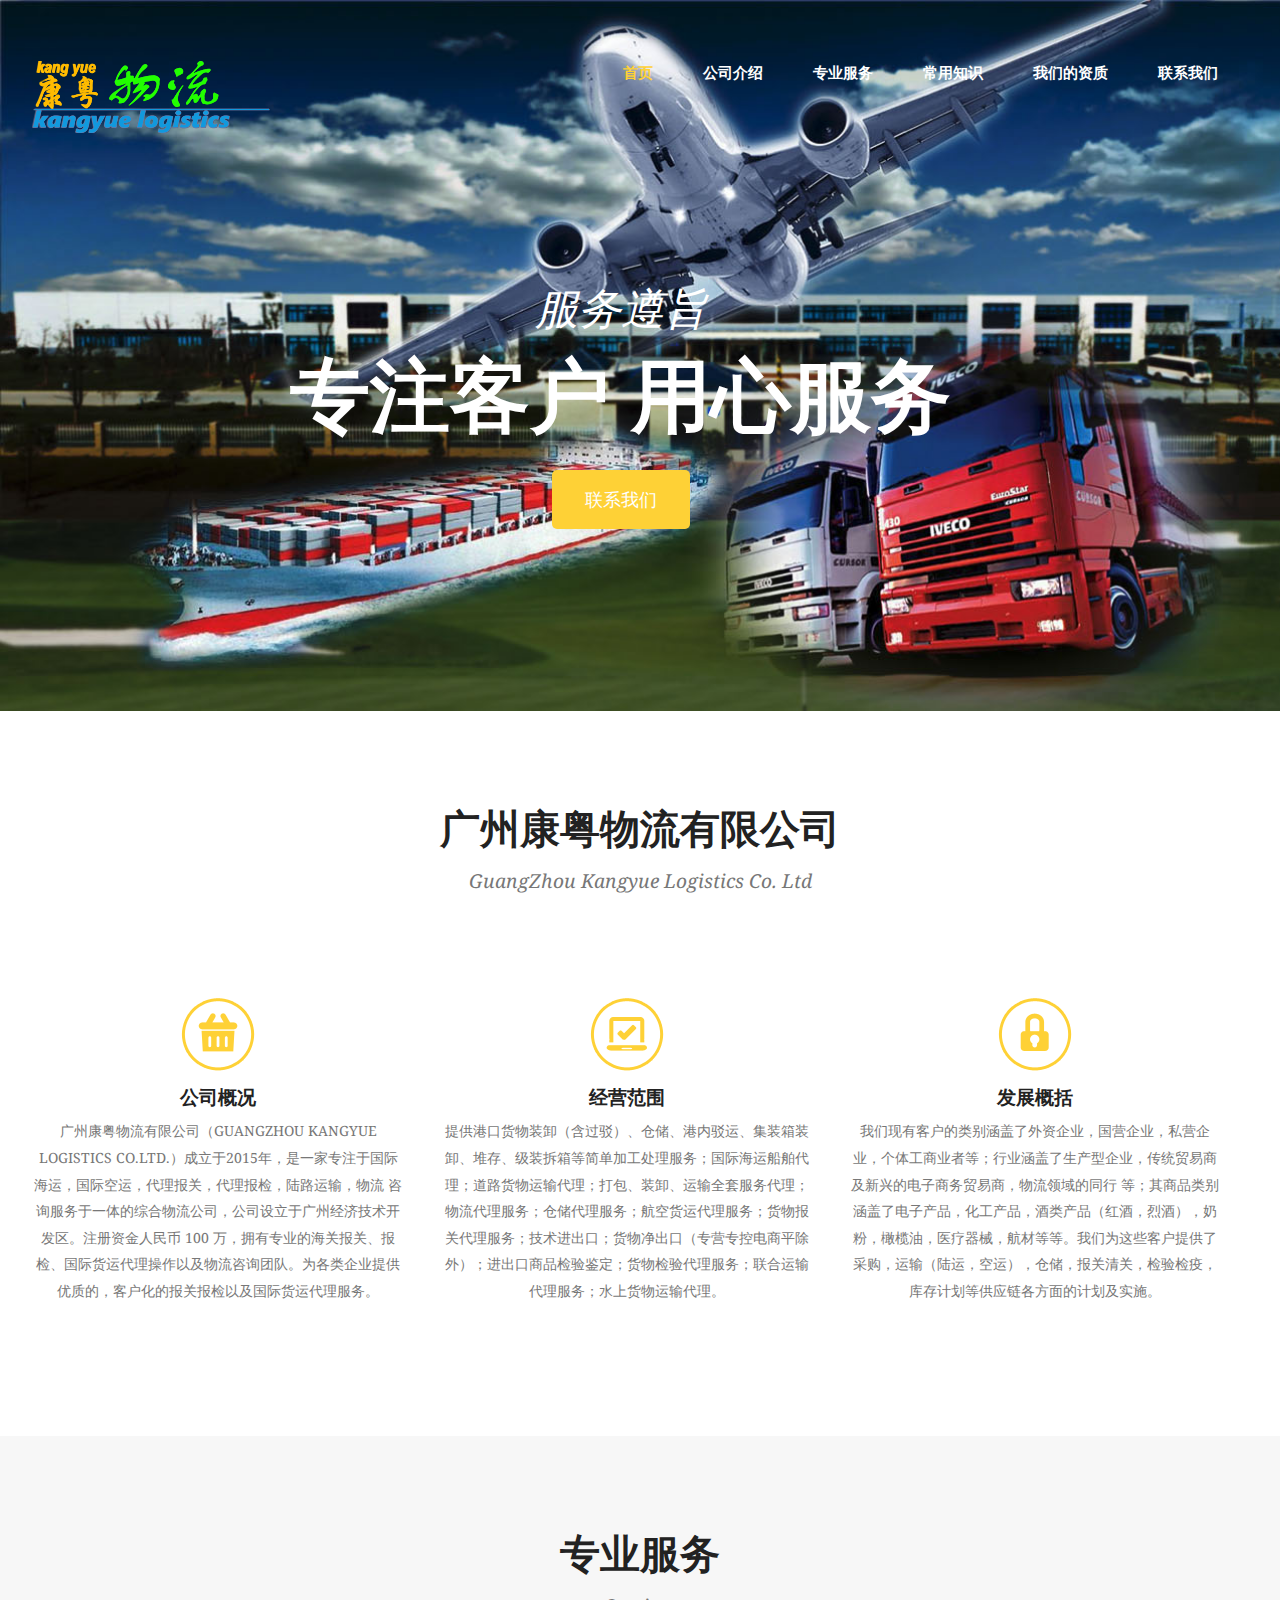
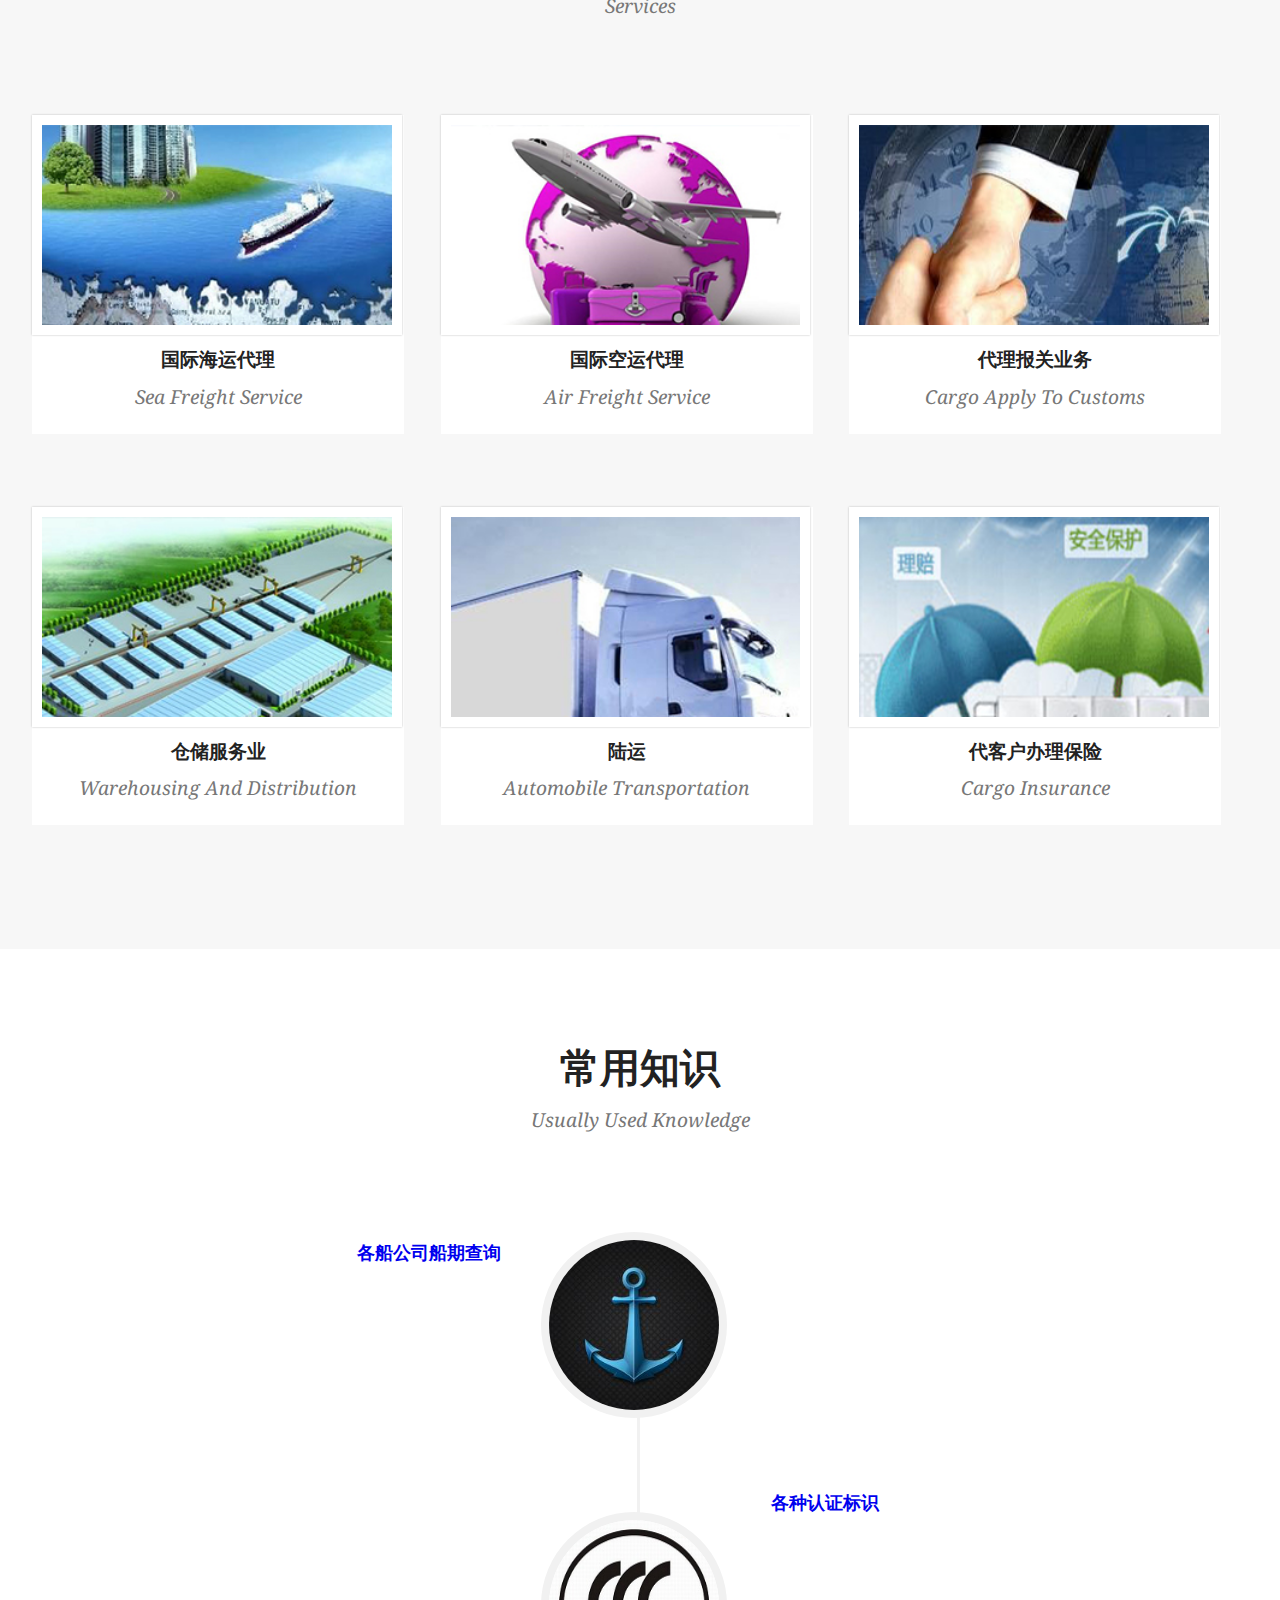
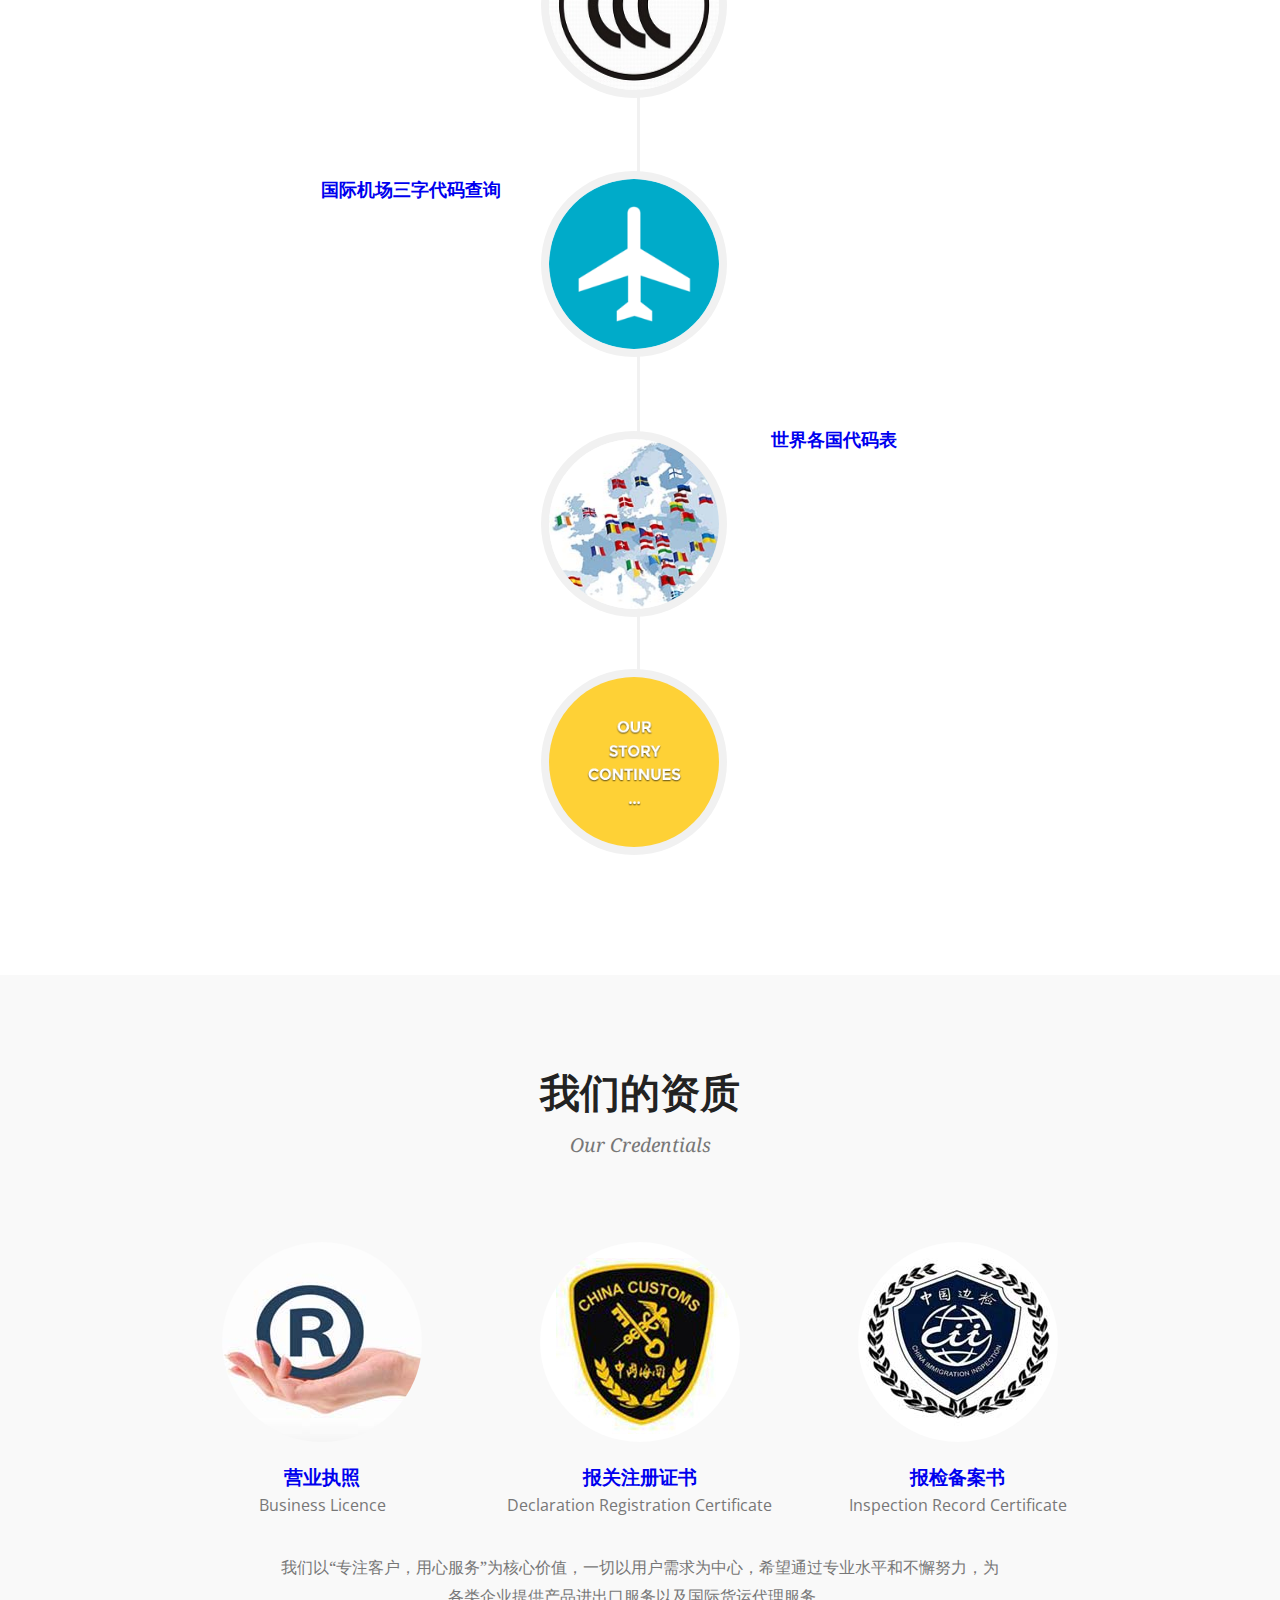
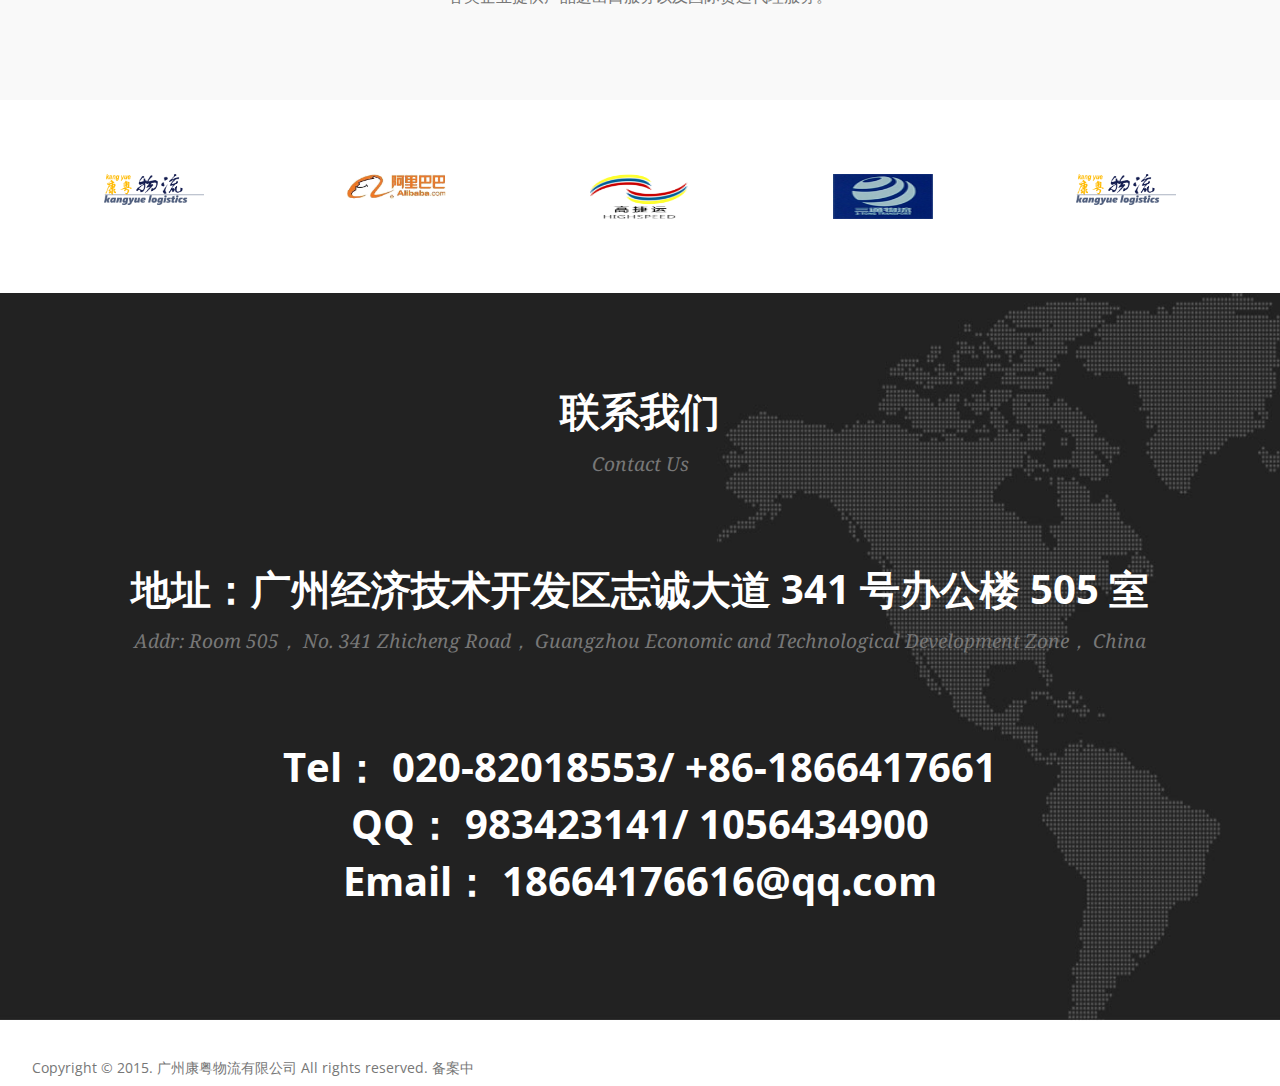
==== index.html @ 6e941e7e "init" ====
<!DOCTYPE HTML>
<html>
<head>
<meta http-equiv="Content-Type" content="text/html; charset=utf-8" />
<meta name="viewport" content="width=device-width, initial-scale=1, maximum-scale=1">
<title>首页-广州康粤物流有限公司</title>
<link href="css/style.css" rel="stylesheet" type="text/css" media="all" />
<link href='http://fonts.googleapis.com/css?family=Open+Sans:400,800,700,600,300' rel='stylesheet' type='text/css'>
<link href='http://fonts.googleapis.com/css?family=Droid+Serif:400,700,400italic,700italic' rel='stylesheet' type='text/css'>
<script type="text/javascript" src="js/jquery.min.js"></script>
	 	<!---strat-slider---->
	    <link rel="stylesheet" type="text/css" href="css/slider.css" />
		<script type="text/javascript" src="js/modernizr.custom.28468.js"></script>
		<script type="text/javascript" src="js/jquery.cslider.js"></script>
			<script type="text/javascript">
				$(function() {
				
					$('#da-slider').cslider({
						autoplay	: true,
						bgincrement	: 450
					});
				
				});
			</script>
		<!---//strat-slider---->
		 <!-- scroll -->
		 <script type="text/javascript">
			$(document).ready(function() {
			
				var defaults = {
		  			containerID: 'toTop', // fading element id
					containerHoverID: 'toTopHover', // fading element hover id
					scrollSpeed: 1200,
					easingType: 'linear' 
		 		};
				
				
				$().UItoTop({ easingType: 'easeOutQuart' });
				
			});
		</script>
		 <!-- //scroll -->

</head>
<body>
	<!-- start slider -->
<div class="slider_bg">
			<!-- start header -->
	<div class="wrap">
			<div class="header">
				<div class="logo">
					<a href="#"><img src="images/logo.png" alt=""/></a>
				</div>
		<!-- start top-nav-->
		<div class="h_right">
			<ul class="menu">		
				<li class="active"><a  href="#home" >首页</a></li>
				<li><a href="#services" class="scroll" >公司介绍</a></li>
				<li><a href="#portfolio" class="scroll">专业服务</a></li>
				<li><a href="#about" class="scroll">常用知识</a></li>
                <li><a href="#ourteam" class="scroll">我们的资质</a></li>
				<li class="last"><a href="#contact"  class="scroll">联系我们</a></li>
			</ul>			
			<!-- start smart_nav * -->
	        <nav class="nav">
	            <ul class="nav-list">
	                <li class="nav-item"><a  href="#home">首页</a></li>
	                <li class="nav-item"><a href="#services" class="scroll">公司介绍</a></li>
	                <li class="nav-item"><a href="#portfolio" class="scroll">专业服务</a></li>	            
	                <li class="nav-item"><a href="#about" class="scroll">常用知识</a></li>
                    <li class="nav-item"><a href="#ourteam" class="scroll">我们的资质</a></li>
	                <li class="nav-item"><a href="#contact"  class="scroll">联系我们</a></li>
	                <div class="clear"></div>
	            </ul>
	        </nav>
	        <script type="text/javascript" src="js/responsive.menu.js"></script>
			<!-- end smart_nav * -->
		</div>
		<div class="clear"></div>

			</div>
			</div>
			<!---//End-header--->
<!-- start main -->
				<!---start-da-slider----->
				<div id="da-slider" class="da-slider">
                <div class="da-slide">
					<p>服务遵旨</p>
					<h2>专注客户 用心服务</h2>
					<p class="a"><a href="#contact" class="scroll">联系我们</a></p>
				</div>	
				<div class="da-slide">
					<p>质量方针</p>
					<h2>准确申报 快捷通关</h2>
					<p class="a"><a href="#contact" class="scroll">联系我们</a></p>
				</div>
				<div class="da-slide">
					<p>质量方针</p>
					<h2>货畅其流 热忱服务</h2>
					<p class="a"><a href="#contact" class="scroll">联系我们</a></p>
				</div>
				<div class="da-slide">
					<p>质量方针</p>
					<h2>追求卓越</h2>
					<p class="a"><a href="#contact" class="scroll">联系我们</a></p>
				</div>

				<nav class="da-arrows">
					<span class="da-arrows-prev"></span>
					<span class="da-arrows-next"></span>
				</nav>
			</div>
 			<!---//End-da-slider----->
 		</div>

		  <div class="services" id="services">
		  	<div class="wrap">
		  		<h3>广州康粤物流有限公司</h3>
		  		<p>GuangZhou Kangyue Logistics Co. Ltd</p>
		  		<div class="col_1_of_3 span_1_of_3">
					<img src="images/service1.png" alt=""/>
				  <h4><a href="#services" class="scroll">公司概况</a></h4>
					<p>广州康粤物流有限公司（GUANGZHOU KANGYUE LOGISTICS CO.LTD.）成立于2015年，是一家专注于国际海运，国际空运，代理报关，代理报检，陆路运输，物流 咨询服务于一体的综合物流公司，公司设立于广州经济技术开发区。注册资金人民币 100 万，拥有专业的海关报关、报检、国际货运代理操作以及物流咨询团队。为各类企业提供优质的，客户化的报关报检以及国际货运代理服务。</p>
				</div>
				<div class="col_1_of_3 span_1_of_3">
					<img src="images/service2.png" alt=""/>
					<h4><a href="#services" class="scroll">经营范围</a></h4>
					<p>提供港口货物装卸（含过驳）、仓储、港内驳运、集装箱装卸、堆存、级装拆箱等简单加工处理服务；国际海运船舶代理；道路货物运输代理；打包、装卸、运输全套服务代理；物流代理服务；仓储代理服务；航空货运代理服务；货物报关代理服务；技术进出口；货物净出口（专营专控电商平除外）；进出口商品检验鉴定；货物检验代理服务；联合运输代理服务；水上货物运输代理。</p>
				</div>
				<div class="col_1_of_3 span_1_of_3">
					<img src="images/service3.png" alt=""/>
					<h4><a href="#services" class="scroll">发展概括</a></h4>
					<p>我们现有客户的类别涵盖了外资企业，国营企业，私营企业，个体工商业者等；行业涵盖了生产型企业，传统贸易商及新兴的电子商务贸易商，物流领域的同行 等；其商品类别涵盖了电子产品，化工产品，酒类产品（红酒，烈酒），奶粉，橄榄油，医疗器械，航材等等。我们为这些客户提供了采购，运输（陆运，空运），仓储，报关清关，检验检疫，库存计划等供应链各方面的计划及实施。</p>
				</div>
				 <div class="clear"></div>
   		   </div>
   		 </div>
 		<div class="portfolio" id="portfolio">
		  	<div class="wrap">
		  		<h3>专业服务</h3>
		  		<p>Services</p>
			<div class="col_1_of_3 span_1_of_3">
					  <div class="view view-fourth">
                        <img src="images/port1.jpg">
	                    <div class="mask">
	                        <h2>海运代理</h2>
	                        <p>出口区域包括美加，欧洲，澳洲，东南亚，印巴，日韩，非洲，中南美。</p>
	                        <a href="./detail1.html" class="info">更多细节</a>
	                    </div>
                	</div>
					<h4><a href="./detail1.html">国际海运代理</a></h4>
					<p>Sea Freight Service</p>
				</div>
				<div class="col_1_of_3 span_1_of_3">
					 <div class="view view-fourth">
                        <img src="images/port2.jpg">
	                    <div class="mask">
	                        <h2>空运代理</h2>
	                        <p>我们的国际空运网路遍布全球各大城市，是中国国际航空(CA)、中国南方航空(CZ)、亚洲航空公司(AK)、深圳航空公司(ZH)、国泰航空公司(CX)、韩亚航空公司(OZ)等的核心代理，能为您提供高效、优质、有竞争力价格的服务</p>
	                        <a href="./detail2.html" class="info">更多细节</a>
	                    </div>
                	</div>
					<h4><a href="./detail2.html">国际空运代理</a></h4>
					<p>Air Freight Service</p>
				</div>
				<div class="col_1_of_3 span_1_of_3">
					 <div class="view view-fourth">
                        <img src="images/port3.jpg">
	                    <div class="mask">
	                        <h2>报关业务</h2>
	                        <p>"报关"是进出口贸易中不可却少的重要环节,康粤在多年的报关实践中积累了丰富的报关经验,公司配备专业的审单人员,及时解决制单过程中的问题,从而缩短报关时间,康粤为每个客户提供高校、安全、快捷的通关服务.</p>
	                        <a href="./detail3.html" class="info">更多细节</a>
	                    </div>
                	</div>
					<h4><a href="./detail3.html">代理报关业务</a></h4>
					<p>Cargo Apply To Customs</p>
				</div>
			  <div class="col_1_of_3 span_1_of_3">
					 <div class="view view-fourth">
                        <img src="images/port4.jpg">
	                    <div class="mask">
	                        <h2>仓储服务业</h2>
	                        <p>仓库通风设施良好,具备消防设施和器材,仓库配备多台叉车,手推车等物流设备,可提供打托、绕膜、熏蒸等服务,有多个装卸区作业,方便货物随到随卸,24小时保安服务确保货物存放安全。</p>
	                        <a href="./detail4.html" class="info">更多细节</a>
	                    </div>
                	</div>
					<h4><a href="./detail4.html">仓储服务业</a></h4>
					<p>Warehousing And Distribution</p>
				</div>
				<div class="col_1_of_3 span_1_of_3">
					  <div class="view view-fourth">
                        <img src="images/port5.jpg">
	                    <div class="mask">
	                        <h2>陆运</h2>
	                        <p>有效利用车辆资源优势，按货物的性质，形状，体积，重量进行拼载运输。即节约成本，又安全快捷，不中转，不用重复装卸，不产生货损货差。</p>
	                        <a href="./detail5.html" class="info">更多细节</a>
	                    </div>
                	</div>
					<h4><a href="./detail5.html">陆运</a></h4>
					<p>Automobile Transportation</p>
				</div>
				<div class="col_1_of_3 span_1_of_3">
					 <div class="view view-fourth">
                        <img src="images/port6.jpg">
	                    <div class="mask">
	                        <h2>办理保险</h2>
	                        <p>丰富的险种，多样的组合，针对企业的具体需求，广泛承保货物在运输过程中可能遭受的损失，让您的货物更安全，令您的利益更有保障。</p>
	                        <a href="./detail6.html" class="info">更多细节</a>
	                    </div>
                	</div>
					<h4><a href="./detail6.html" >代客户办理保险</a></h4>
					<p>Cargo Insurance</p>
				</div>
			<div class="clear"></div>								  						
			</div>   		 
   		 </div>
   		 <!---start-about---->
		  <div class="about" id="about">
		  	<div class="wrap">
		  		<h3>常用知识</h3>
		  		<p class="a">Usually Used Knowledge</p>
				<!---start-about-time-line---->
				<div class="about-time-line">
					<li>
							<div class="cbp_tmicon img1"> </div>
							<div class="cbp_tmlabel">
								<h2><a href="http://www.chuanqibiao.com/">各船公司船期查询</a></h2>
								<h2></h2>
								<p></p>
							</div>
					</li>
					<li>
							<div class="cbp_tmicon1 img2"> </div>
							<div class="cbp_tmlabel cbp_tmlabel1">
								<h2><a href="marks.html">各种认证标识</a></h2>
								<h2></h2>
								<p></p>
							</div>
					</li><br />
					<li>
							<div class="cbp_tmicon2 img3"> </div>
							<div class="cbp_tmlabel">
								<h2><a href="http://www.hlhkys.com/dmair/cx.asp">国际机场三字代码查询</a></h2>
								<h2></h2>
								<p></p>
							</div>
					</li>
					<li>
							<div class="cbp_tmicon3 img4"> </div>
							<div class="cbp_tmlabel cbp_tmlabel1">
								<h2><a href="http://www.365zn.com/syzl/gjdm.htm">世界各国代码表</a></h2>
								<h2></h2>
								<p></p>
							</div>
					</li>
					<li>
							<div class="cbp_tmicon4 img5"> </div>
					</li>
					<div class="clear"> </div>
   		   </div>
   		 </div>    
   		</div>
 			<!---//end-about---->     
           <!----start-team-members---->
				<div class="team-members" id="ourteam">
					<div class="wrap"> 
						<div class="tm-head">
							<h3>我们的资质</h3>
							<p>Our Credentials</p>
						</div>
						<div class="tm-head-grids">
							<div class="tm-head-grid">
								<img src="images/team-member1.jpg" alt="" />
								<h4><a href="business_licence.html">营业执照</a></h4>
								<h5>Business Licence</h5>
								<ul class="top-social-icons">
									<div class="clear"> </div>
								</ul>
							</div>
							<div class="tm-head-grid">
								<img src="images/team-member2.jpg" alt="" />
								<h4><a href="declaration_registration_certificate.html">报关注册证书</a></h4>
								<h5>Declaration Registration Certificate</h5>
								<ul class="top-social-icons">
									<div class="clear"> </div>
								</ul>
							</div>
							<div class="tm-head-grid">
								<img src="images/team-member3.jpg" alt="" />
								<h4><a href="inspection_record_certificate.html">报检备案书</a></h4>
								<h5>Inspection Record Certificate</h5>
								<ul class="top-social-icons">
									<div class="clear"> </div>
								</ul>
							</div>
							<div class="clear"> </div>
						</div>
						<p class="team-info">我们以“专注客户，用心服务”为核心价值，一切以用户需求为中心，希望通过专业水平和不懈努力，为各类企业提供产品进出口服务以及国际货运代理服务。</p>
					</div>
				</div>
				<!----//End-team-members----> 
				<!---strat-image-cursuals---->
                  <div class="t-clients">
                  	<div class="wrap"> 											 
							<div class="nbs-flexisel-container"><div class="nbs-flexisel-inner"><ul class="flexiselDemo3 nbs-flexisel-ul" style="left: -253.6px; display: block;">					    					    					       
							<li onclick="location.href='#';" class="nbs-flexisel-item" style="width: 253.6px;"><img src="images/c3.png"></li>
                            <li onclick="location.href='http://www.alibaba.com/';" class="nbs-flexisel-item" style="width: 253.6px;"><img src="images/c4.png"></li>
                            <li onclick="location.href='http://sz-highspeed.com';" class="nbs-flexisel-item" style="width: 253.6px;"><img src="images/c1.png"></li>
                            <li onclick="location.href='http://www.3t56.com';" class="nbs-flexisel-item" style="width: 253.6px;"><img src="images/c2.png"></li>
                            <li onclick="location.href='#';" class="nbs-flexisel-item" style="width: 253.6px;"><img src="images/c3.png"></li>
                            <li onclick="location.href='http://www.alibaba.com/';" class="nbs-flexisel-item" style="width: 253.6px;"><img src="images/c4.png"></li>
                            <li onclick="location.href='http://sz-highspeed.com';" class="nbs-flexisel-item" style="width: 253.6px;"><img src="images/c1.png"></li>
                            <li onclick="location.href='http://www.3t56.com';" class="nbs-flexisel-item" style="width: 253.6px;"><img src="images/c2.png"></li>
                            </ul><div class="nbs-flexisel-nav-left" style="top: 21.5px;"></div><div class="nbs-flexisel-nav-right" style="top: 21.5px;"></div></div></div> 
							<div class="clear"> </div>      
						  <!---strat-image-cursuals---->
								<script type="text/javascript" src="js/jquery.flexisel.js"></script>
								<!---End-image-cursuals---->
								<script type="text/javascript">
								$(window).load(function() {
								    $(".flexiselDemo3").flexisel({
								        visibleItems: 5,
								        animationSpeed: 1000,
								        autoPlay: true,
								        autoPlaySpeed: 3000,            
								        pauseOnHover: true,
								        enableResponsiveBreakpoints: true,
								        responsiveBreakpoints: { 
								            portrait: { 
								                changePoint:480,
								                visibleItems: 1
								            }, 
								            landscape: { 
								                changePoint:640,
								                visibleItems: 2
								            },
								            tablet: { 
								                changePoint:768,
								                visibleItems: 3
								            }
								        }
								    });
								});
								</script>
						<!---->
				  <!---->
				  </div>				
			</div>
             <div class="contact" id="contact">
		  	<div class="wrap">
		  		<h3>联系我们</h3>
		  		<p class="a">Contact Us</p>
                <h3>地址：广州经济技术开发区志诚大道 341 号办公楼 505 室</h3>
                <p class="a">Addr: Room 505， No. 341 Zhicheng Road， Guangzhou Economic and Technological Development Zone， China</p>
                                <h3>Tel： 020-82018553/ +86-1866417661</h3>
                                <h3>QQ：  983423141/ 1056434900</h3>
                                <h3>Email： 18664176616@qq.com</h3>
                                <p>&nbsp;</p>				 
   		    </div>
   		 </div>
   <div class="bdsharebuttonbox"><a class="bds_more" href="#" data-cmd="more"></a><a title="分享到QQ空间" class="bds_qzone" href="#" data-cmd="qzone"></a><a title="分享到新浪微博" class="bds_tsina" href="#" data-cmd="tsina"></a><a title="分享到腾讯微博" class="bds_tqq" href="#" data-cmd="tqq"></a><a title="分享到人人网" class="bds_renren" href="#" data-cmd="renren"></a><a title="分享到微信" class="bds_weixin" href="#" data-cmd="weixin"></a></div>
<script>window._bd_share_config={"common":{"bdSnsKey":{},"bdText":"","bdMini":"2","bdPic":"","bdStyle":"0","bdSize":"16"},"share":{}};with(document)0[(getElementsByTagName('head')[0]||body).appendChild(createElement('script')).src='http://bdimg.share.baidu.com/static/api/js/share.js?v=89860593.js?cdnversion='+~(-new Date()/36e5)];</script>
         <!----start-bottom-footer---->
				<div class="bottom-footer">
					<div class="wrap"> 
						<div class="bottom-footer-left">
							<p>Copyright &copy; 2015. 广州康粤物流有限公司 All rights reserved. 备案中</p>
						</div>
						<div class="bottom-footer-center">
							<ul class="bottom-social-icons">
								<div class="clear"> </div>
							</ul>
						</div>			  
						<div class="clear"> </div>
					</div>
				</div>
				<!----//End-bottom-footer---->
 <!-- scroll_top_btn -->
		<script type="text/javascript" src="js/move-top.js"></script>
		<script type="text/javascript" src="js/easing.js"></script>
		<script type="text/javascript">
		jQuery(document).ready(function($) {
			$(".scroll").click(function(event){		
				event.preventDefault();
				$('html,body').animate({scrollTop:$(this.hash).offset().top},1200);
			});
		});
	</script>

		 <a href="#" id="toTop" style="display: block;"><span id="toTopHover" style="opacity: 1;"></span></a>

<div style="display:none"><script src='http://v7.cnzz.com/stat.php?id=155540&web_id=155540' language='JavaScript' charset='gb2312'></script></div>
</body>
<script>
(function(){
    var bp = document.createElement('script');
    bp.src = '//push.zhanzhang.baidu.com/push.js';
    var s = document.getElementsByTagName("script")[0];
    s.parentNode.insertBefore(bp, s);
})();
</script>
</html>
---- css/style.css ----
/*
Author: W3layout
Author URL: http://w3layouts.com
License: Creative Commons Attribution 3.0 Unported
License URL: http://creativecommons.org/licenses/by/3.0/
*/
 /* reset */
html,body,div,span,applet,object,iframe,h1,h2,h3,h4,h5,h6,p,blockquote,pre,a,abbr,acronym,address,big,cite,code,del,dfn,em,img,ins,kbd,q,s,samp,small,strike,strong,sub,sup,tt,var,b,u,i,dl,dt,dd,ol,nav ul,nav li,fieldset,form,label,legend,table,caption,tbody,tfoot,thead,tr,th,td,article,aside,canvas,details,embed,figure,figcaption,footer,header,hgroup,menu,nav,output,ruby,section,summary,time,mark,audio,video{margin:0;padding:0;border:0;font-size:100%;font:inherit;vertical-align:baseline;}
article, aside, details, figcaption, figure,footer, header, hgroup, menu, nav, section {display: block;}
ol,ul{list-style:none;margin:0;padding:0;}
blockquote,q{quotes:none;}
blockquote:before,blockquote:after,q:before,q:after{content:'';content:none;}
table{border-collapse:collapse;border-spacing:0;}
/* start editing from here */
a{text-decoration:none;}
.txt-rt{text-align:right;}/* text align right */
.txt-lt{text-align:left;}/* text align left */
.txt-center{text-align:center;}/* text align center */
.float-rt{float:right;}/* float right */
.float-lt{float:left;}/* float left */
.clear{clear:both;}/* clear float */
.pos-relative{position:relative;}/* Position Relative */
.pos-absolute{position:absolute;}/* Position Absolute */
.vertical-base{	vertical-align:baseline;}/* vertical align baseline */
.vertical-top{	vertical-align:top;}/* vertical align top */
.underline{	padding-bottom:5px;	border-bottom: 1px solid #eee; margin:0 0 20px 0;}/* Add 5px bottom padding and a underline */
nav.vertical ul li{	display:block;}/* vertical menu */
nav.horizontal ul li{	display: inline-block;}/* horizontal menu */
img{max-width:100%;}
/*end reset*/
body {
	font-family: 'Open Sans', sans-serif;
	background:#ffffff;
}
.wrap {
	width: 70%;
	margin: 0px auto;
}
.header{
	padding:5% 0%;
	margin-bottom: 1%;
}
.logo{
	float:left;
}
.h_right{
	position:relative;
	float: right;
}
.menu{
	float: left;
}
.menu li{
	float: left;
	margin-right: 10px;
}
.menu li.active a,.menu li a:hover{
	color: #FED136;
}
.menu li a{
	font-size: 0.92355em;
	color: #ffffff;
	text-transform: uppercase;
	font-family: 'Open Sans', sans-serif;
	margin:0px 20px;
	font-weight: 600;
	-webkit-transition: all 0.3s ease-in-out;
	-moz-transition: all 0.3s ease-in-out;
	-o-transition: all 0.3s ease-in-out;
	transition: all 0.3s ease-in-out;
}

/*-- start-smartphone_nav --*/
.nav {
    display:none;
}
.nav-item {
    float:left;
    *display:inline;
    zoom:1;
}
.nav-item a {
    display:block;
}
.nav-item a:hover {
	background: #FED136;
	color: #FFFFFF;
}
.nav-mobile {
   display: none;
	cursor: pointer;
	position: absolute;
	top: 5px;
	right: 11px;
	background: url(../images/nav_icon.png) 60% 60% no-repeat;
	height:32px;
	width: 32px;
}
.nav-mobile {
    display:block;
}
.nav {
	margin-top:44px;
   width:100%;
}
.nav-list {
    display:none;
}
.nav-item {
    width:100%;
    float:none;
}
.nav-item a {
	font-weight:400;
	background: #fff;
	padding: 10px;
	text-transform:uppercase;	
    color:#333;
    -webkit-transition: color .2s linear,background .2s linear;
	-moz-transition: color .2s linear,background .2s linear;
	-o-transition: color .2s linear,background .2s linear;
	transition: color .2s linear,background .2s linear;
	font-size: 0.8725em;
}
.nav-inner {
   display: none;
}
.nav-active, .nav-active-inner .nav-inner {
     display:block;
}
/* services */
.services {
	padding: 7% 0;
}
.services h3{
	color: #222222;
	font-size: 2.5em;
	font-weight: 700;
	text-align: center;
}
.services p{
	font-family: 'Droid Serif', serif;
	font-size: 1.2em;
	padding: 0.5em 0;
	color: #777777;
	line-height: 1.5em;
	font-style: italic;
	text-align:center;
	margin-bottom: 6%;
}
/*  GRID OF THREE   ============================================================================= */
.section {
	clear: both;
	padding: 0px;
	margin: 0px;
}
.group:before,
.group:after {
    content:"";
    display:table;
}
.group:after {
    clear:both;
}
.group {
    zoom:1;
}
.col_1_of_3{
	display: block;
	float:left;
	margin: 1% 3% 0% 0%;
}
#services > div > div:nth-child(5) {
	margin-right: 0;
}
.col_1_of_3:first-child { margin-left: 0; }
#services > div > div> img {
	cursor: pointer;
}
.span_1_of_3 {
	width: 30.6%;
	text-align: center;
	margin-top: 1%;
	background: #fff;
	padding-bottom: 1%;
}
.span_1_of_3 h4 a{
	color:#222222;
	font-size:1.2em;
	font-weight: 700;
	 -webkit-transition: color .2s linear,background .2s linear;
	-moz-transition: color .2s linear,background .2s linear;
	-o-transition: color .2s linear,background .2s linear;
	transition: color .2s linear,background .2s linear;
}
.span_1_of_3 h4 a:hover{
	color:#FED136;
}
.span_1_of_3  p  {
	font-family: 'Droid Serif', serif;
	font-size:0.8755em;
	padding:0.5em 0;
	color: #777777;
	line-height: 1.9em;
	font-style: normal;
}
/* portfolio */
.portfolio {
	padding: 7% 0 5%;
	background:#F7F7F7;
}
.portfolio h3{
	color: #222222;
	font-size: 2.5em;
	font-weight: 700;
	text-align: center;
}
.portfolio p{
	font-family: 'Droid Serif', serif;
	font-size: 1.2em;
	padding: 0.5em 0;
	color: #777777;
	line-height: 1.5em;
	font-style: italic;
	text-align:center;
	margin-bottom: 6%;
}
#portfolio > div > div:nth-child(5) {
	margin-right: 0;
}
#portfolio > div > div:nth-child(8) {
	margin-right: 0;
}
#portfolio > div > div {
	margin-bottom: 5%;
}
#portfolio > div > div> p {
	margin-bottom: 0%;
}
#portfolio > div > div:nth-child(6) {
	margin-bottom: 0%;
}
#portfolio > div > div:nth-child(7) {
	margin-bottom: 0%;
}
#portfolio > div > div:nth-child(8) {
	margin-bottom: 0%;
}
.view {
    width: 94%;
	height: 200px;
	margin: 0px 0 10px;
	float: left;
	border: 10px solid #fff;
	overflow: hidden;
	position: relative;
	text-align: center;
	-webkit-box-shadow: 0px 0px 2px #BEBEBE;
	-moz-box-shadow: 0px 0px 2px #BEBEBE;
	box-shadow: 0px 0px 2px #BEBEBE;
	cursor: default;
	background: #fff url(../images/bgimg.jpg) no-repeat;
	background-size:100% 100%;
}
.view .mask,.view .content {
   width: 100%;
   height: 200px;
   position: absolute;
   overflow: hidden;
   top: 0;
   left: 0;
}
.view img {
   display: block;
   position: relative;
}
.view h2 {
   text-transform: uppercase;
   color: #fff;
   text-align: center;
   position: relative;
   font-size: 17px;
   padding: 10px;
   background: rgba(0, 0, 0, 0.8);
   margin: 20px 0 0 0;
}
.view p {
   	font-family: 'Droid Serif', serif;
	font-style: italic;
	font-size: 0.82355em;
	position: relative;
	color: #fff;
	padding: 10px 20px 7px;
	text-align: center;
	font-style: normal;
}
#portfolio > div > div> div > div > a {
	font-size: 0.82355em;
}
.view a.info {
   display: inline-block;
   text-decoration: none;
   padding: 7px 14px;
   background: #FED136;
   color: #fff;
   margin-top: 4%;
   text-transform: uppercase;
   -webkit-box-shadow: 0 0 1px #000;
   -moz-box-shadow: 0 0 1px #000;
   box-shadow: 0 0 1px #000;
}
.view a.info:hover {
  color:#ffffff;
  background: #222222;
}
.view-fourth img {
	width: 100%;
   -webkit-transition: all 0.4s ease-in-out 0.2s;
   -moz-transition: all 0.4s ease-in-out 0.2s;
   -o-transition: all 0.4s ease-in-out 0.2s;
   -ms-transition: all 0.4s ease-in-out 0.2s;
   transition: all 0.4s ease-in-out 0.2s;
   -ms-filter: "progid: DXImageTransform.Microsoft.Alpha(Opacity=100)";
   filter: alpha(opacity=100);
   opacity: 1;
}
.view-fourth .mask {
   background-color: rgba(0,0,0,0.8);
   -ms-filter: "progid: DXImageTransform.Microsoft.Alpha(Opacity=0)";
   filter: alpha(opacity=0);
   opacity: 0;
   -webkit-transform: scale(0) rotate(-180deg);
   -moz-transform: scale(0) rotate(-180deg);
   -o-transform: scale(0) rotate(-180deg);
   -ms-transform: scale(0) rotate(-180deg);
   transform: scale(0) rotate(-180deg);
   -webkit-transition: all 0.4s ease-in;
   -moz-transition: all 0.4s ease-in;
   -o-transition: all 0.4s ease-in;
   -ms-transition: all 0.4s ease-in;
   transition: all 0.4s ease-in;
   -webkit-border-radius: 0px;
   -moz-border-radius: 0px;
   border-radius: 0px;
}
.view-fourth h2 {
   -ms-filter: "progid: DXImageTransform.Microsoft.Alpha(Opacity=0)";
   filter: alpha(opacity=0);
   opacity: 0;
   border-bottom: 1px solid rgba(0, 0, 0, 0.3);
   background: transparent;
   margin: 8px 40px 0px 40px;
   -webkit-transition: all 0.5s ease-in-out;
   -moz-transition: all 0.5s ease-in-out;
   -o-transition: all 0.5s ease-in-out;
   -ms-transition: all 0.5s ease-in-out;
   transition: all 0.5s ease-in-out;
}
.view-fourth p {
   -ms-filter: "progid: DXImageTransform.Microsoft.Alpha(Opacity=0)";
   filter: alpha(opacity=0);
   opacity: 0;
   -webkit-transition: all 0.5s ease-in-out;
   -moz-transition: all 0.5s ease-in-out;
   -o-transition: all 0.5s ease-in-out;
   -ms-transition: all 0.5s ease-in-out;
   transition: all 0.5s ease-in-out;
   margin-bottom: 0%;
}
.view-fourth a.info {
   -ms-filter: "progid: DXImageTransform.Microsoft.Alpha(Opacity=0)";
   filter: alpha(opacity=0);
   opacity: 0;
   -webkit-transition: all 0.5s ease-in-out;
   -moz-transition: all 0.5s ease-in-out;
   -o-transition: all 0.5s ease-in-out;
   -ms-transition: all 0.5s ease-in-out;
   transition: all 0.5s ease-in-out;
}
.view-fourth:hover .mask {
   -ms-filter: "progid: DXImageTransform.Microsoft.Alpha(Opacity=100)";
   filter: alpha(opacity=100);
   opacity: 1;
   -webkit-transform: scale(1) rotate(0deg);
   -moz-transform: scale(1) rotate(0deg);
   -o-transform: scale(1) rotate(0deg);
   -ms-transform: scale(1) rotate(0deg);
   transform: scale(1) rotate(0deg);
   -webkit-transition-delay: 0.2s;
   -moz-transition-delay: 0.2s;
   -o-transition-delay: 0.2s;
   -ms-transition-delay: 0.2s;
   transition-delay: 0.2s;
}
.view-fourth:hover img {
   -webkit-transform: scale(0);
   -moz-transform: scale(0);
   -o-transform: scale(0);
   -ms-transform: scale(0);
   transform: scale(0);
   -ms-filter: "progid: DXImageTransform.Microsoft.Alpha(Opacity=0)";
   filter: alpha(opacity=0);
   opacity: 0;
   -webkit-transition-delay: 0s;
   -moz-transition-delay: 0s;
   -o-transition-delay: 0s;
   -ms-transition-delay: 0s;
   transition-delay: 0s;
}
.view-fourth:hover h2,
.view-fourth:hover p,
.view-fourth:hover a.info {
   -ms-filter: "progid: DXImageTransform.Microsoft.Alpha(Opacity=100)";
   filter: alpha(opacity=100);
   opacity: 1;
   -webkit-transition-delay: 0.5s;
   -moz-transition-delay: 0.5s;
   -o-transition-delay: 0.5s;
   -ms-transition-delay: 0.5s;
   transition-delay: 0.5s;
}
/* topup */
#toTop {
	display: none;
	text-decoration: none;
	position: fixed;
	bottom: 10px;
	right: 10px;
	overflow: hidden;
	width: 44px;
	height: 44px;
	border: none;
	text-indent: 100%;
	background: url(../images/top_move.png) no-repeat right top;
}
/* about */
.about {
	padding: 7% 0;
}
.about h3{
	color: #222222;
	font-size: 2.5em;
	font-weight: 700;
	text-align: center;
}
.about p.a{
	font-family: 'Droid Serif', serif;
	font-size: 1.2em;
	padding: 0.5em 0;
	color:#777777;
	line-height: 1.5em;
	font-style: italic;
	text-align:center;
	margin-bottom: 6%;
}
/*--about-time-line--*/
.about-time-line{
	padding: 0;
	list-style: none;
	position: relative;
	width: 60%;
	margin: 6em auto 13em;
}
.about-time-line li{
	display: inline;
	min-height: 300px;
}
.about-time-line:before {
	content: '';
	position: absolute;
	top: 0;
	bottom: 0;
	width:3px;
	background: #F1F1F1;
	left: 51%;
	margin-left: -10px;
}
.about-time-line > li:nth-child(odd) .cbp_tmtime span:last-child {
	color: #6cbfee;
}
.about-time-line > li .cbp_tmtime span:last-child {
	font-size: 2.9em;
	color: #3594cb;
}
.about-time-line > li .cbp_tmtime span {
	display: block;
	text-align: right;
}
.about-time-line > li .cbp_tmicon,.cbp_tmicon1,.cbp_tmicon2,.cbp_tmicon3,.cbp_tmicon2,.cbp_tmicon4{
	width: 170px;
	height: 170px;
	speak: none;
	font-size: 1.4em;
	line-height: 40px;
	position: absolute;
	color: #fff;
	border-radius: 50%;
	box-shadow: 0 0 0 8px #F1F1F1;
	-webkit-box-shadow: 0 0 0 8px #F1F1F1;
	-moz-box-shadow: 0 0 0 8px #F1F1F1;
	-o-box-shadow: 0 0 0 8px #F1F1F1;
	text-align: center;
	left: 41%;
	top: 0;
	margin: 0 0 0 -25px;
	display:block;
}
.cbp_tmicon1{
	left: 41%;
	top: 27%;
}
.cbp_tmicon2{
	left: 41%;
	top: 52%;
}
.cbp_tmicon3{
	left: 41%;
	top: 77%;
}
.cbp_tmicon4{
	left: 41%;
	top: 100%;
}
.img1{
	background:url(../images/time-line-img.jpg) no-repeat;
	background-size: 100% 100%;
}
.img2{
	background:url(../images/time-line-img1.jpg) no-repeat;
	background-size: 100% 100%;
}
.img3{
	background:url(../images/time-line-img2.jpg) no-repeat;
	background-size: 100% 100%;
}
.img4{
	background:url(../images/time-line-img4.jpg) no-repeat;
	background-size: 100% 100%;
}
.img5{
	background:url(../images/time-line-img5.png) no-repeat #FED136;
	background-size: 100% 100%;
}
.about-time-line > li .cbp_tmlabel {
	margin: 0 0 0px -19%;
	color: #fff;
	padding: 0em 0em 0em 0;
	font-size: 1.2em;
	font-weight: 300;
	line-height: 1.4;
	position: relative;
	border-radius: 5px;
	width: 50%;
	text-align: right;
	min-height: 250px;
}
.about-time-line > li .cbp_tmlabel1 {
	margin: 0 0 15px 68%;
	text-align: left;
}
.about-time-line > li:nth-child(odd) .cbp_tmlabel:after {
	border-right-color: #6cbfee;
}
.cbp_tmlabel h2{
	color: #222222;
	font-weight: 600;
	font-size: 0.93em;
}
.cbp_tmlabel p{
	color: #777777;
	line-height: 1.6em;
	font-family: 'Droid Serif', serif;
	font-size: 0.72em;
	margin-top: 0.8em;
	font-style: normal;
}
/*--//about-time-line--*/
/*---team-members--*/
.team-members{
	padding: 7% 0;
	background: #F9F9F9;
}
.tm-head{
	text-align:center;
}
.tm-head h3{
	color: #222222;
	font-size: 2.5em;
	font-weight: 700;
	text-align: center;
	text-transform:uppercase;
}
.tm-head p{
	font-family: 'Droid Serif', serif;
	font-size: 1.2em;
	padding: 0.5em 0;
	color: #777777;
	line-height: 1.5em;
	font-style: italic;
	text-align: center;
	margin-bottom: 6%;
}
.tm-head-grid img{
	border-radius: 30em;
	-webkit-border-radius: 30em;
	-moz-border-radius: 30em;
	-o-border-radius: 30em;
}
.tm-head-grid {
	width: 30.33%;
	text-align: center;
	float: left;
	margin-right: 4.5%;
}
.tm-head-grids {
	width: 75%;
	margin: 3.3em auto 2.3em auto;
}
.tm-head-grid:nth-child(3){
	margin-right:0;
}
.tm-head-grid h4{
	color: #222222;
	font-size: 1.2em;
	font-weight: 700;
	margin: 0.8em 0 0.2em 0;
}
.tm-head-grid h5{
	color: #777777;
	margin: 0 auto;
	font-size: 1em;
}
/*---//team-members--*/
/*----team-info----*/
.team-info{
	font-family: 'Droid Serif', serif;
	color: #777777;
	margin: 0 auto;
	font-size: 1em;
	line-height: 1.8em;
	text-align: center;
	width: 60%;
}
/*--//team-info--*/
.top-social-icons li{
	display: inline-block;
	margin: 1.2em 0.3em;
}
.top-social-icons li a{
	width:40px;
	height:40px;
	display:block;
}
.twitter{
	background:url(../images/top-social-icons.png) no-repeat -4px -2px;
}
.facebook{
	background: url(../images/top-social-icons.png) no-repeat -54px -2px;
}
.pin{
	background: url(../images/top-social-icons.png) no-repeat -104px -2px;
}
/*--------social simptip--------*/
[data-tooltip] {
	position: relative;
	display: inline-block;
}
[data-tooltip].simptip-position-bottom:before {
	border-bottom-color: #EEE;
}
[data-tooltip].simptip-position-bottom:after {
	background-color: #EEE;
	color: #777;
}
[data-tooltip]:before {
	content: '';
	position: absolute;
	border-width: 6px;
	border-style: solid;
	border-color: rgba(0, 0, 0, 0);
}
[data-tooltip]:before, [data-tooltip]:after {
	position: absolute;
	visibility: hidden;
	opacity: 0;
	z-index: 999999;
}
[data-tooltip]:after {
	height: 22px;
	padding: 11px 11px 0;
	font-size: 13px;
	line-height: 11px;
	content: attr(data-tooltip);
	white-space: nowrap;
}
[data-tooltip]:hover, [data-tooltip]:focus {
	background-color: rgba(0, 0, 0, 0);
}
[data-tooltip]:hover:before, [data-tooltip]:hover:after, [data-tooltip]:focus:before, [data-tooltip]:focus:after {
	visibility: visible;
	opacity: 1;
}
.simptip-position-bottom.simptip-movable:before {
	margin-top: -15px;
}
.simptip-position-bottom.simptip-movable:after {
	margin-top: -3px;
}
.simptip-position-bottom:before, .simptip-position-bottom:after, .simptip-position-top:before, .simptip-position-top:after {
	left: 32%;
}
.simptip-position-bottom:before, .simptip-position-bottom:after {
	top: 110%;
}
.simptip-position-bottom:after, .simptip-position-top:after {
	margin-left: -18px;
}
.simptip-position-right.simptip-movable:before, .simptip-position-right.simptip-movable:after, .simptip-position-left.simptip-movable:before, .simptip-position-left.simptip-movable:after, .simptip-position-top.simptip-movable:before, .simptip-position-top.simptip-movable:after, .simptip-position-bottom.simptip-movable:before, .simptip-position-bottom.simptip-movable:after {
	-webkit-transition: all .1s linear;
	-moz-transition: all .1s linear;
	-o-transition: all .1s linear;
	-ms-transition: all .1s linear;
	transition: all .1s linear;
}
.simptip-position-bottom.simptip-movable:hover:before, .simptip-position-bottom.simptip-movable:hover:after {
	-webkit-transform: translateY(10px);
	-moz-transform: translateY(10px);
	-ms-transform: translateY(10px);
	-o-transform: translateY(10px);
	transform: translateY(10px);
}
/*-----*/
.flexiselDemo3 {
display:none;
}

.nbs-flexisel-container {
    position:relative;
    max-width:100%;
}
.nbs-flexisel-ul {
    position:relative;
    width:9999px;
    margin:0px;
    padding:0px;
    list-style-type:none;   
    text-align:center;  
}

.nbs-flexisel-inner {
    overflow:hidden;
    float:left;
    width:100%;
    margin: 2em 0 2em;
}
.nbs-flexisel-item {
    float:left;
    margin:0px;
    padding:0px;
    cursor:pointer;
    position:relative;
    line-height:0px;
    cursor:pointer;
}
.nbs-flexisel-item img {
    width: 100%;
    cursor: pointer;
    position: relative;
    margin-top: 10px;
    margin-bottom: 10px;
    max-width:100px;
    max-height:45px;
}

/*** Navigation ***/

.nbs-flexisel-nav-left,
.nbs-flexisel-nav-right {
    width: 22px;
    height: 22px; 
    position: absolute;
    cursor: pointer;
    z-index: 100;
    opacity: 0.5;
}

.nbs-flexisel-nav-left {
    left: 10px;
    background: url(../images/button-previous.png) no-repeat;
}

.nbs-flexisel-nav-right {
    right: 5px;
    background: url(../images/button-next.png) no-repeat;
}
/*---//End-trust-----*/
/* contact */
.contact {
	padding: 7% 0;
	background: url(../images/footer-img.jpg) no-repeat;
	background-size: 100% 100%; 
}
.contact h3{
	color: #ffffff;
	font-size: 2.5em;
	font-weight: 700;
	text-align: center;
}
.contact p.a{
	font-family: 'Droid Serif', serif;
	font-size: 1.2em;
	padding: 0.5em 0;
	color: #777777;
	line-height: 1.5em;
	font-style: italic;
	text-align:center;
	margin-bottom: 6%;
}
/* start-form */
.form-text
{
	float:left;
	width: 47%;
}
.form {
	margin-top: 3em;
	padding: 15px;
	border-radius: 10px;
	-webkit-border-radius:10px;
    -moz-border-radius:10px;
}
.form-text input[type="text"]{
	font-size:0.8755em;
	color: #888383;
	padding: 17px;
	display: block;
	float: left;
	margin-bottom: 7%;
	width:96%;
	font-family: 'Open Sans', sans-serif;
	background: #FFFFFF;
	border: none;
	text-transform:capitalize;
	outline: none;
	-webkit-appearance: none;
	border-radius: 4px;
	-webkit-border-radius: 4px;
	-moz-border-radius: 4px;
	-o-border-radius: 4px;
}
.form textarea {
	font-size: 0.8755em;
	color: #888383;
	padding: 17px;
	display: inline-block;
	text-transform:capitalize;
	width: 47%;
	background: #FFFFFF;
	border:none;
	font-family: 'Open Sans', sans-serif;
	outline: none;
	-webkit-appearance: none;
	border-radius: 4px;
	-webkit-border-radius: 4px;
	-moz-border-radius: 4px;
	-o-border-radius: 4px;
	float: right;
	margin-right: 0em;
}
.form textarea{
	resize:none;
	height:203px;		
}
.form input[type="submit"]{
	background: #FED136;
	padding: 18px 40px;
	display: block;
	color: #ffffff;
	font-size: 0.9755em;
	border:none;
	outline: none;
	-webkit-border-radius: 5px;
	font-family: 'Open Sans', sans-serif;
	border-radius: 5px;
	cursor: pointer;
	text-align:center;
	margin: 0 auto;
	-moz-transition: all 0.5s ease-out;
	-ms-transition: all 0.5s ease-out;
	-o-transition: all 0.5s ease-out;
	transition: all 0.5s ease-out;
}
.form input[type="submit"]:hover{
	background:#333333;
	color:#fff;
}
/*---start-bottom-footer---*/
.bottom-footer-left{
	float:left;
}
.bottom-footer-left p{
	font-size: 0.875em;
	color: #777;
	margin-top: 1.5em;
}
.bottom-footer-left p a{
	color:#FED136;
	transition:0.5s all;
	-webkit-transition:0.5s all;
	-moz-transition:0.5s all;
	-o-transition:0.5s all;
} 
.bottom-footer-left p a:hover{
	color:#777;
}
.bottom-social-icons li a{
	width:42px;
	height:42px;
	display:block;
}
.bottom-social-icons li a:hover{
	opacity: 0.6;
}
.bottom-footer {
	padding: 1em 0 0.5em 0;
}
.bottom-social-icons li{
	display: inline-block;
	margin: 0.5em 0.2em;
}
.bottom-twitter{
	background:url(../images/top-social-icons.png) no-repeat -2px 0px;
}
.bottom-facebook{
	background: url(../images/top-social-icons.png) no-repeat -52px 0px;
}
.bottom-pin{
	background: url(../images/top-social-icons.png) no-repeat -102px 0px;
}
.bottom-google{
	background:url(../images/top-social-icons.png) no-repeat -152px 0px;
}
.bottom-social-icons {
	width: 19%;
	margin: 0 auto;
}
/*---End-footer----*/
/***** Media Quries *****/
@media only screen and (max-width: 1366px) {
	.wrap{
		width:85%;
	}	
}
@media only screen and (max-width: 1280px) {
	.wrap{
		width:95%;
	}	
}
@media only screen and (max-width: 1024px) {
	.wrap{
		width:95%;
	}	
	.services h3,.portfolio h3,.about h3,.tm-head h3,.contact h3  {
		font-size: 2em;
	}
	.view a.info {
		margin-top: 2%;
	}
	#portfolio > div > div {
		margin-bottom: 2%;
	}
	.portfolio {
		padding: 7% 0 6%;
	}
	.about-time-line > li .cbp_tmlabel1 {
		margin: 0 0 15px 73%;
	}
	.form-text input[type="text"] {
		width: 93%;
	}
	.form textarea {
		height: 193px;
	}
	.about-time-line:before {
		left: 53%;
	}
	.bottom-social-icons {
		width: 22%;
	}
}
@media only screen and (max-width: 768px) {
	.wrap{
		width:95%;
	}	
    .view {
		width: 91%;
	}
	.menu {
		display: none;
	}
	.nav {
		display: block;
	}
	.h_right{
		width: 100%;
		background: #FED136;
		margin-top: 15px;
	}
	.view-fourth h2 {
		margin: -5px 40px 0px 40px;
	}
	.view p {
		padding: 4px 20px 0px;
	}
	.about-time-line > li .cbp_tmlabel1 {
		margin: 0 0 15px 81%;
	}
	.about-time-line:before {
		left: 58%;
	}
	.form-text input[type="text"] {
		width: 92%;
		padding: 10px;
	}
	.form textarea {
		height: 134px;
	}
	.form input[type="submit"] {
		padding: 10px 13px;
	}
	.bottom-footer-left {
		float: none;
		text-align: center;
	}
	.bottom-social-icons {
		width: 30%;
	}
	.tm-head-grids {
		width: 90%;
	}
}
@media only screen and (max-width: 640px) {
	
	.wrap{
		width:95%;
	}
	.services h3, .portfolio h3, .about h3, .tm-head h3, .contact h3 {
		font-size: 1.5em;
	}
	.span_1_of_3 h4 a,.portfolio p,.about p.a,.tm-head p,.contact p.a {
		font-size: 1em;
	}
	#services > div > p {
		font-size: 1em;
	}
	#portfolio > div > div> p {
		font-size: 0.82355em;
	}
	.view {
		width: 90%;
		height: 169px;
	}
	.view h2 {
		font-size: 0.82355em;
	}
	#portfolio > div > div> div > div > p {
		font-size: 0.72355em;
		margin-bottom: 10px;
	}
	.cbp_tmlabel h2 {
		font-size: 0.82355em;
	}
	.about-time-line > li .cbp_tmicon, .cbp_tmicon1, .cbp_tmicon2, .cbp_tmicon3, .cbp_tmicon2, .cbp_tmicon4 {
		text-align: left;
		left: -26%;
	}
	.about-time-line:before {
		left: -6%;
	}
	.about-time-line > li .cbp_tmlabel1 {
		margin: 0 0 15px 25%;
	}
	.about-time-line > li .cbp_tmlabel {
		margin: 0 0 0px 25%;
		width: 100%;
		text-align: left;
	}
	.tm-head-grid h4 {
		font-size: 1em;
	}
	.tm-head-grid h5 {
		font-size: 0.82355em;
	}
	.top-social-icons li {
		margin: 1.2em 0em;
	}
	.team-info {
		font-size: 0.82355em;
	}
	.form textarea {
		width: 45%;
		height: 127px;
	}
	.bottom-social-icons {
		width: 35%;
	}
	.form input[type="submit"] {
		font-size: 0.82355em;
	}
	.tm-head-grids {
		width: 100%;
	}
}

@media only screen and (max-width: 480px) {
	
	.wrap{
		width:95%;
	}
	.services h3, .portfolio h3, .about h3, .tm-head h3, .contact h3 {
		font-size: 1em;
	}
	.view {
		width: 90%;
		height: 197px;
	}
	.view-fourth h2 {
		margin: -5px 4px 0px 5px;
	}
	.about-time-line > li .cbp_tmicon, .cbp_tmicon1, .cbp_tmicon2, .cbp_tmicon3, .cbp_tmicon2, .cbp_tmicon4 {
		width: 100px;
		height: 100px;
	}
	.about-time-line {
		margin: 3em auto 7em;
	}
	.about-time-line > li .cbp_tmicon, .cbp_tmicon1, .cbp_tmicon2, .cbp_tmicon3, .cbp_tmicon2, .cbp_tmicon4 {
		left: -19%;
	}
	#services > div > div:nth-child(5) {
		display: none;
	}
	#services > div > div:nth-child(4) {
		margin-right: 0;
	}
	.span_1_of_3 {
		width: 48.5%;
	}
	#portfolio > div > div:nth-child(4) {
		margin-right: 0;
	}
	#portfolio > div > div:nth-child(5) {
		margin-right: 13px;
	}
	#portfolio > div > div:nth-child(6) {
		margin-right: 0;
	}
	.tm-head-grid:nth-child(3) {
		display: none;
	}
	body > div.team-members > div > div.tm-head-grids > div:nth-child(2) {
		margin-right: 0;
	}
	.tm-head-grid {
		width: 47.5%;
	}	
	.tm-head-grids {
		width: 100%;
		margin: 2.3em auto 2.3em auto;
	}
	.nbs-flexisel-inner {
		margin: 1em 0 1em;
	}
	.form textarea {
		width: 41%;
		height: 116px;
	}
	.bottom-social-icons {
		width: 47%;
	}
}
@media only screen and (max-width: 320px) {
	
	.wrap{
		width:95%;
	}
	.span_1_of_3 {
		width: 100%;
		margin-top: 0%;
		padding-bottom: 0%;
	}
	.view {
		width: 93%;
		height: 164px;
	}
	.about-time-line > li .cbp_tmicon, .cbp_tmicon1, .cbp_tmicon2, .cbp_tmicon3, .cbp_tmicon2, .cbp_tmicon4 {
		left: -14%;
	}
	.about-time-line:before {
		left: 7%;
	}
	.about-time-line > li .cbp_tmlabel {
		margin: 0 0 0px 41%;
		width: 92%;
		min-height: 327px;
	}
	.tm-head-grid {
		width: 100%;
	}
	.tm-head-grids {
		margin: 2.3em auto -0.7em auto;
	}
	.form {
		margin-top: 2em;
		padding: 0px;
	}
	.form-text input[type="text"] {
		width: 93%;
	}
	.form textarea {
		width: 88%;
		height: 106px;
		float: left;
		margin-bottom: 18px;
	}
	.bottom-social-icons {
		width: 74%;
	}
	.bottom-footer {
		padding: 0em 0 0em 0;
	}
	.cbp_tmlabel h2 {
		font-size: 0.72355em;
	}
	.tm-head-grid img {
		width: 100px;
	}
	.form-text {
		width: 100%;
	}
}
---- css/slider.css ----
.slider_bg {
	background: url('../images/banner.jpg');
	background-size: 100%;
	-webkit-background-size: cover;
	-moz-background-size: cover;
	-o-background-size: cover;
	background-size: cover;
}
.da-slider{
	width: 100%;
	height: 500px;
	position: relative;
	overflow: hidden;
	-webkit-transition: background-position 1s ease-out 0.3s;
	-moz-transition: background-position 1s ease-out 0.3s;
	-o-transition: background-position 1s ease-out 0.3s;
	-ms-transition: background-position 1s ease-out 0.3s;
	transition: background-position 1s ease-out 0.3s;
	text-align: center;
	
}

.da-slide{
	position: absolute;
	width: 100%;
	height: 100%;
	top: 0px;
	left: 0px;
	text-align: left;
}

.da-slide div.p div.h2{
	font-family: '微软雅黑';
}


.da-slide-current{
	z-index: 1000;
}
.da-slider-fb .da-slide{
	left: 100%;
}
.da-slider-fb  .da-slide.da-slide-current{
	left: 0px;
}
.da-slide h2,
.da-slide p,
.da-slide .da-link,
.da-slide .da-img{
	position: absolute;
	opacity: 0;
	left: 110%;
}
.da-slider-fb .da-slide h2,
.da-slider-fb .da-slide p,
.da-slider-fb .da-slide .da-link{
	left: 10%;
	opacity: 1;
}
.da-slider-fb .da-slide .da-img{
	left: 60%;
	opacity: 1;
}
.da-slide h2 {
	font-family: 'Open Sans', sans-serif;
	text-transform: uppercase;
	color: #FFFFFF;
	width: 77%;
	top: 127px;
	font-size: 5em;
	font-weight: 600;
	white-space: nowrap;
	z-index: 10;
	text-align: center;
}
.da-slide h2 span{
	color: #87B672;
}
.da-slide p{
	top: 72px;
	font-family: 'Droid Serif', serif;
	color: #FFFFFF;
	font-size: 2.7em;
	height: 80px;
	overflow: hidden;
	font-weight:100;
	line-height: 49px;
	text-align: center;
	margin: 0 auto;
	width: 77%;
	font-style: italic;
}
.da-slide p.a{
	top: 259px;
	font-size: 1.1em;
}
.da-slide p.a a{
	color: #FFFFFF;
	font-family: 'Open Sans', sans-serif;
	font-weight: normal;
	background:#FED136;
	text-align: center;
	margin: 0 auto;
	display:block;
	border-radius: 5px;
	display:inline-block;
	padding: 5px 33px;
	font-style:normal;
	-webkit-transition: all 0.3s ease-in-out;
	-moz-transition: all 0.3s ease-in-out;
	-o-transition: all 0.3s ease-in-out;
	transition: all 0.3s ease-in-out;
}
.da-slide p.a a:hover{
	color: #ffffff;
	background: #222222;
}
.da-img{
	display:none;
}
.da-slide .da-img{
	text-align: center;
	width: 30%;
	top: 51px;
	height: 256px;
	line-height: 320px;
	left: 110%; /*60%*/
}
.da-slide .da-link{
}
 .da-link:hover{
 	background:-webkit-gradient( linear, left top, left bottom, color-stop(0.05, #71b5d5), color-stop(1, #79bbff) );
	background:-moz-linear-gradient( center top, #71b5d5 5%, #79bbff 100% );
	background-color:#71b5d5;
 }
.da-dots{
	width: 99%;
	position: absolute;
	text-align: center;
	left: 0px;
	bottom: 20px;
	z-index: 2000;
	-moz-user-select: none;
	-webkit-user-select: none;
}
.da-dots span{
	display: inline-block;
	position: relative;
	width: 30px;
	height:30px;
	background: url(../images/slide-pagenat.png) no-repeat 10px 1px;
	margin: 3px;
	cursor: pointer;
}
.da-dots span.da-dots-current:after{
	content: '';
	width: 30px;
	height:30px;
	position: absolute;
	top: 1px;
	left: 1px;
	background: url(../images/slide-pagenat.png) no-repeat -27px 0px;
	display: inline-block;
}
.da-arrows{
	-moz-user-select: none;
	-webkit-user-select: none;
}
.da-arrows span{
	position: absolute;
	top: 40%;
	cursor: pointer;
	z-index: 2000;
	opacity: 0;
	height: 70px;
	width: 70px;
	-webkit-transition: opacity 0.4s ease-in-out-out 0.2s;
	-moz-transition: opacity 0.4s ease-in-out-out 0.2s;
	-o-transition: opacity 0.4s ease-in-out-out 0.2s;
	-ms-transition: opacity 0.4s ease-in-out-out 0.2s;
	transition: opacity 0.4s ease-in-out-out 0.2s;
}
.da-arrows-prev{
	background: url(../images/slider-icons.png) no-repeat 0px -82px;
}
.da-arrows-prev:hover{
	background: url(../images/slider-icons.png) no-repeat -8px 3px;
}
.da-arrows-next{
	background: url(../images/slider-icons.png) no-repeat -97px 0px;
}
.da-arrows-next:hover{
	background: url(../images/slider-icons.png) no-repeat -95px -75px;
}
.da-slider:hover .da-arrows span{
	opacity: 1;
}
.da-arrows span:after{
	content: '';
	position: absolute;
	top: 5px;
	left: 5px;
	background: transparent url(../images/slider-icons.png) no-repeat top left;
	border-radius: 50%;
	box-shadow: 1px 1px 2px rgba(0,0,0,0.1);
}
.da-arrows span:hover:after{
	box-shadow: 1px 1px 4px rgba(0,0,0,0.3);
}
.da-arrows span:active:after{
	box-shadow: 1px 1px 1px rgba(255,255,255,0.1);
}
.da-arrows span.da-arrows-next:after{
	background-position: top right;
}
.da-arrows span.da-arrows-prev{
	left: 15px;
}
.da-arrows span.da-arrows-next{
	right: 15px;
}

.da-slide-current h2,
.da-slide-current p,
.da-slide-current .da-link{
	left: 10%;
	opacity: 1;
}
.da-slide-current .da-img{
	left: 60%;
	opacity: 1;
}
/* Animation classes and animations */

/* Slide in from the right*/
.da-slide-fromright h2{
	-webkit-animation: fromRightAnim1 0.6s ease-in-out 0.8s both;
	-moz-animation: fromRightAnim1 0.6s ease-in-out 0.8s both;
	-o-animation: fromRightAnim1 0.6s ease-in-out 0.8s both;
	-ms-animation: fromRightAnim1 0.6s ease-in-out 0.8s both;
	animation: fromRightAnim1 0.6s ease-in-out 0.8s both;
}
.da-slide-fromright p{
	-webkit-animation: fromRightAnim2 0.6s ease-in-out 0.8s both;
	-moz-animation: fromRightAnim2 0.6s ease-in-out 0.8s both;
	-o-animation: fromRightAnim2 0.6s ease-in-out 0.8s both;
	-ms-animation: fromRightAnim2 0.6s ease-in-out 0.8s both;
	animation: fromRightAnim2 0.6s ease-in-out 0.8s both;
}
.da-slide-fromright .da-link{
	-webkit-animation: fromRightAnim3 0.4s ease-in-out 1.2s both;
	-moz-animation: fromRightAnim3 0.4s ease-in-out 1.2s both;
	-o-animation: fromRightAnim3 0.4s ease-in-out 1.2s both;
	-ms-animation: fromRightAnim3 0.4s ease-in-out 1.2s both;
	animation: fromRightAnim3 0.4s ease-in-out 1.2s both;
}
.da-slide-fromright .da-img{
	-webkit-animation: fromRightAnim4 0.6s ease-in-out 0.8s both;
	-moz-animation: fromRightAnim4 0.6s ease-in-out 0.8s both;
	-o-animation: fromRightAnim4 0.6s ease-in-out 0.8s both;
	-ms-animation: fromRightAnim4 0.6s ease-in-out 0.8s both;
	animation: fromRightAnim4 0.6s ease-in-out 0.8s both;
}
@-webkit-keyframes fromRightAnim1{
	0%{ left: 110%; opacity: 0; }
	100%{ left: 10%; opacity: 1; }
}
@-webkit-keyframes fromRightAnim2{
	0%{ left: 110%; opacity: 0; }
	100%{ left: 10%; opacity: 1; }
}
@-webkit-keyframes fromRightAnim3{
	0%{ left: 110%; opacity: 0; }
	1%{ left: 10%; opacity: 0; }
	100%{ left: 10%; opacity: 1; }
}
@-webkit-keyframes fromRightAnim4{
	0%{ left: 110%; opacity: 0; }
	100%{ left: 60%; opacity: 1; }
}

@-moz-keyframes fromRightAnim1{
	0%{ left: 110%; opacity: 0; }
	100%{ left: 10%; opacity: 1; }
}
@-moz-keyframes fromRightAnim2{
	0%{ left: 110%; opacity: 0; }
	100%{ left: 10%; opacity: 1; }
}
@-moz-keyframes fromRightAnim3{
	0%{ left: 110%; opacity: 0; }
	1%{ left: 10%; opacity: 0; }
	100%{ left: 10%; opacity: 1; }
}
@-moz-keyframes fromRightAnim4{
	0%{ left: 110%; opacity: 0; }
	100%{ left: 60%; opacity: 1; }
}

@-o-keyframes fromRightAnim1{
	0%{ left: 110%; opacity: 0; }
	100%{ left: 10%; opacity: 1; }
}
@-o-keyframes fromRightAnim2{
	0%{ left: 110%; opacity: 0; }
	100%{ left: 10%; opacity: 1; }
}
@-o-keyframes fromRightAnim3{
	0%{ left: 110%; opacity: 0; }
	1%{ left: 10%; opacity: 0; }
	100%{ left: 10%; opacity: 1; }
}
@-o-keyframes fromRightAnim4{
	0%{ left: 110%; opacity: 0; }
	100%{ left: 60%; opacity: 1; }
}

@-ms-keyframes fromRightAnim1{
	0%{ left: 110%; opacity: 0; }
	100%{ left: 10%; opacity: 1; }
}
@-ms-keyframes fromRightAnim2{
	0%{ left: 110%; opacity: 0; }
	100%{ left: 10%; opacity: 1; }
}
@-ms-keyframes fromRightAnim3{
	0%{ left: 110%; opacity: 0; }
	1%{ left: 10%; opacity: 0; }
	100%{ left: 10%; opacity: 1; }
}
@-ms-keyframes fromRightAnim4{
	0%{ left: 110%; opacity: 0; }
	100%{ left: 60%; opacity: 1; }
}

@keyframes fromRightAnim1{
	0%{ left: 110%; opacity: 0; }
	100%{ left: 10%; opacity: 1; }
}
@keyframes fromRightAnim2{
	0%{ left: 110%; opacity: 0; }
	100%{ left: 10%; opacity: 1; }
}
@keyframes fromRightAnim3{
	0%{ left: 110%; opacity: 0; }
	1%{ left: 10%; opacity: 0; }
	100%{ left: 10%; opacity: 1; }
}
@keyframes fromRightAnim4{
	0%{ left: 110%; opacity: 0; }
	100%{ left: 60%; opacity: 1; }
}
/* Slide in from the left*/
.da-slide-fromleft h2{
	-webkit-animation: fromLeftAnim1 0.6s ease-in-out 0.6s both;
	-moz-animation: fromLeftAnim1 0.6s ease-in-out 0.6s both;
	-o-animation: fromLeftAnim1 0.6s ease-in-out 0.6s both;
	-ms-animation: fromLeftAnim1 0.6s ease-in-out 0.6s both;
	animation: fromLeftAnim1 0.6s ease-in-out 0.6s both;
}
.da-slide-fromleft p{
	-webkit-animation: fromLeftAnim2 0.6s ease-in-out 0.6s both;
	-moz-animation: fromLeftAnim2 0.6s ease-in-out 0.6s both;
	-o-animation: fromLeftAnim2 0.6s ease-in-out 0.6s both;
	-ms-animation: fromLeftAnim2 0.6s ease-in-out 0.6s both;
	animation: fromLeftAnim2 0.6s ease-in-out 0.6s both;
}
.da-slide-fromleft .da-link{
	-webkit-animation: fromLeftAnim3 0.4s ease-in-out 1.2s both;
	-moz-animation: fromLeftAnim3 0.4s ease-in-out 1.2s both;
	-o-animation: fromLeftAnim3 0.4s ease-in-out 1.2s both;
	-ms-animation: fromLeftAnim3 0.4s ease-in-out 1.2s both;
	animation: fromLeftAnim3 0.4s ease-in-out 1.2s both;
}
.da-slide-fromleft .da-img{
	-webkit-animation: fromLeftAnim4 0.6s ease-in-out 0.6s both;
	-moz-animation: fromLeftAnim4 0.6s ease-in-out 0.6s both;
	-o-animation: fromLeftAnim4 0.6s ease-in-out 0.6s both;
	-ms-animation: fromLeftAnim4 0.6s ease-in-out 0.6s both;
	animation: fromLeftAnim4 0.6s ease-in-out 0.6s both;
}
@-webkit-keyframes fromLeftAnim1{
	0%{ left: -110%; opacity: 0; }
	100%{ left: 10%; opacity: 1; }
}
@-webkit-keyframes fromLeftAnim2{
	0%{ left: -110%; opacity: 0; }
	100%{ left: 10%; opacity: 1; }
}
@-webkit-keyframes fromLeftAnim3{
	0%{ left: -110%; opacity: 0; }
	1%{ left: 10%; opacity: 0; }
	100%{ left: 10%; opacity: 1; }
}
@-webkit-keyframes fromLeftAnim4{
	0%{ left: -110%; opacity: 0; }
	100%{ left: 60%; opacity: 1; }
}

@-moz-keyframes fromLeftAnim1{
	0%{ left: -110%; opacity: 0; }
	100%{ left: 10%; opacity: 1; }
}
@-moz-keyframes fromLeftAnim2{
	0%{ left: -110%; opacity: 0; }
	100%{ left: 10%; opacity: 1; }
}
@-moz-keyframes fromLeftAnim3{
	0%{ left: -110%; opacity: 0; }
	1%{ left: 10%; opacity: 0; }
	100%{ left: 10%; opacity: 1; }
}
@-moz-keyframes fromLeftAnim4{
	0%{ left: -110%; opacity: 0; }
	100%{ left: 60%; opacity: 1; }
}

@-o-keyframes fromLeftAnim1{
	0%{ left: -110%; opacity: 0; }
	100%{ left: 10%; opacity: 1; }
}
@-o-keyframes fromLeftAnim2{
	0%{ left: -110%; opacity: 0; }
	100%{ left: 10%; opacity: 1; }
}
@-o-keyframes fromLeftAnim3{
	0%{ left: -110%; opacity: 0; }
	1%{ left: 10%; opacity: 0; }
	100%{ left: 10%; opacity: 1; }
}
@-o-keyframes fromLeftAnim4{
	0%{ left: -110%; opacity: 0; }
	100%{ left: 60%; opacity: 1; }
}

@-ms-keyframes fromLeftAnim1{
	0%{ left: -110%; opacity: 0; }
	100%{ left: 10%; opacity: 1; }
}
@-ms-keyframes fromLeftAnim2{
	0%{ left: -110%; opacity: 0; }
	100%{ left: 10%; opacity: 1; }
}
@-ms-keyframes fromLeftAnim3{
	0%{ left: -110%; opacity: 0; }
	1%{ left: 10%; opacity: 0; }
	100%{ left: 10%; opacity: 1; }
}
@-ms-keyframes fromLeftAnim4{
	0%{ left: -110%; opacity: 0; }
	100%{ left: 60%; opacity: 1; }
}

@keyframes fromLeftAnim1{
	0%{ left: -110%; opacity: 0; }
	100%{ left: 10%; opacity: 1; }
}
@keyframes fromLeftAnim2{
	0%{ left: -110%; opacity: 0; }
	100%{ left: 10%; opacity: 1; }
}
@keyframes fromLeftAnim3{
	0%{ left: -110%; opacity: 0; }
	1%{ left: 10%; opacity: 0; }
	100%{ left: 10%; opacity: 1; }
}
@keyframes fromLeftAnim4{
	0%{ left: -110%; opacity: 0; }
	100%{ left: 60%; opacity: 1; }
}
/* Slide out to the right */
.da-slide-toright h2{
	-webkit-animation: toRightAnim1 0.6s ease-in-out 0.6s both;
	-moz-animation: toRightAnim1 0.6s ease-in-out 0.6s both;
	-o-animation: toRightAnim1 0.6s ease-in-out 0.6s both;
	-ms-animation: toRightAnim1 0.6s ease-in-out 0.6s both;
	animation: toRightAnim1 0.6s ease-in-out 0.6s both;
}
.da-slide-toright p{
	-webkit-animation: toRightAnim2 0.6s ease-in-out 0.3s both;
	-moz-animation: toRightAnim2 0.6s ease-in-out 0.3s both;
	-o-animation: toRightAnim2 0.6s ease-in-out 0.3s both;
	-ms-animation: toRightAnim2 0.6s ease-in-out 0.3s both;
	animation: toRightAnim2 0.6s ease-in-out 0.3s both;
}
.da-slide-toright .da-link{
	-webkit-animation: toRightAnim3 0.4s ease-in-out both;
	-moz-animation: toRightAnim3 0.4s ease-in-out both;
	-o-animation: toRightAnim3 0.4s ease-in-out both;
	-ms-animation: toRightAnim3 0.4s ease-in-out both;
	animation: toRightAnim3 0.4s ease-in-out both;
}
.da-slide-toright .da-img{
	-webkit-animation: toRightAnim4 0.6s ease-in-out both;
	-moz-animation: toRightAnim4 0.6s ease-in-out both;
	-o-animation: toRightAnim4 0.6s ease-in-out both;
	-ms-animation: toRightAnim4 0.6s ease-in-out both;
	animation: toRightAnim4 0.6s ease-in-out both;
}
@-webkit-keyframes toRightAnim1{
	0%{ left: 10%;  opacity: 1; }
	100%{ left: 100%; opacity: 0; }
}
@-webkit-keyframes toRightAnim2{
	0%{ left: 10%;  opacity: 1; }
	100%{ left: 100%; opacity: 0; }
}
@-webkit-keyframes toRightAnim3{
	0%{ left: 10%;  opacity: 1; }
	99%{ left: 10%; opacity: 0; }
	100%{ left: 100%; opacity: 0; }
}
@-webkit-keyframes toRightAnim4{
	0%{ left: 60%;  opacity: 1; }
	30%{ left: 55%;  opacity: 1; }
	100%{ left: 100%; opacity: 0; }
}

@-moz-keyframes toRightAnim1{
	0%{ left: 10%;  opacity: 1; }
	100%{ left: 100%; opacity: 0; }
}
@-moz-keyframes toRightAnim2{
	0%{ left: 10%;  opacity: 1; }
	100%{ left: 100%; opacity: 0; }
}
@-moz-keyframes toRightAnim3{
	0%{ left: 10%;  opacity: 1; }
	99%{ left: 10%; opacity: 0; }
	100%{ left: 100%; opacity: 0; }
}
@-moz-keyframes toRightAnim4{
	0%{ left: 60%;  opacity: 1; }
	30%{ left: 55%;  opacity: 1; }
	100%{ left: 100%; opacity: 0; }
}

@-o-keyframes toRightAnim1{
	0%{ left: 10%;  opacity: 1; }
	100%{ left: 100%; opacity: 0; }
}
@-o-keyframes toRightAnim2{
	0%{ left: 10%;  opacity: 1; }
	100%{ left: 100%; opacity: 0; }
}
@-o-keyframes toRightAnim3{
	0%{ left: 10%;  opacity: 1; }
	99%{ left: 10%; opacity: 0; }
	100%{ left: 100%; opacity: 0; }
}
@-o-keyframes toRightAnim4{
	0%{ left: 60%;  opacity: 1; }
	30%{ left: 55%;  opacity: 1; }
	100%{ left: 100%; opacity: 0; }
}

@-ms-keyframes toRightAnim1{
	0%{ left: 10%;  opacity: 1; }
	100%{ left: 100%; opacity: 0; }
}
@-ms-keyframes toRightAnim2{
	0%{ left: 10%;  opacity: 1; }
	100%{ left: 100%; opacity: 0; }
}
@-ms-keyframes toRightAnim3{
	0%{ left: 10%;  opacity: 1; }
	99%{ left: 10%; opacity: 0; }
	100%{ left: 100%; opacity: 0; }
}
@-ms-keyframes toRightAnim4{
	0%{ left: 60%;  opacity: 1; }
	30%{ left: 55%;  opacity: 1; }
	100%{ left: 100%; opacity: 0; }
}

@keyframes toRightAnim1{
	0%{ left: 10%;  opacity: 1; }
	100%{ left: 100%; opacity: 0; }
}
@keyframes toRightAnim2{
	0%{ left: 10%;  opacity: 1; }
	100%{ left: 100%; opacity: 0; }
}
@keyframes toRightAnim3{
	0%{ left: 10%;  opacity: 1; }
	99%{ left: 10%; opacity: 0; }
	100%{ left: 100%; opacity: 0; }
}
@keyframes toRightAnim4{
	0%{ left: 60%;  opacity: 1; }
	30%{ left: 55%;  opacity: 1; }
	100%{ left: 100%; opacity: 0; }
}
/* Slide out to the left*/
.da-slide-toleft h2{
	-webkit-animation: toLeftAnim1 0.6s ease-in-out both;
	-moz-animation: toLeftAnim1 0.6s ease-in-out both;
	-o-animation: toLeftAnim1 0.6s ease-in-out both;
	-ms-animation: toLeftAnim1 0.6s ease-in-out both;
	animation: toLeftAnim1 0.6s ease-in-out both;
}
.da-slide-toleft p{
	-webkit-animation: toLeftAnim2 0.6s ease-in-out 0.3s both;
	-moz-animation: toLeftAnim2 0.6s ease-in-out 0.3s both;
	-o-animation: toLeftAnim2 0.6s ease-in-out 0.3s both;
	-ms-animation: toLeftAnim2 0.6s ease-in-out 0.3s both;
	animation: toLeftAnim2 0.6s ease-in-out 0.3s both;
}
.da-slide-toleft .da-link{
	-webkit-animation: toLeftAnim3 0.6s ease-in-out 0.6s both;
	-moz-animation: toLeftAnim3 0.6s ease-in-out 0.6s both;
	-o-animation: toLeftAnim3 0.6s ease-in-out 0.6s both;
	-ms-animation: toLeftAnim3 0.6s ease-in-out 0.6s both;
	animation: toLeftAnim3 0.6s ease-in-out 0.6s both;
}
.da-slide-toleft .da-img{
	-webkit-animation: toLeftAnim4 0.6s ease-in-out 0.5s both;
	-moz-animation: toLeftAnim4 0.6s ease-in-out 0.5s both;
	-o-animation: toLeftAnim4 0.6s ease-in-out 0.5s both;
	-ms-animation: toLeftAnim4 0.6s ease-in-out 0.5s both;
	animation: toLeftAnim4 0.6s ease-in-out 0.5s both;
}
@-webkit-keyframes toLeftAnim1{
	0%{ left: 10%;  opacity: 1; }
	30%{ left: 15%;  opacity: 1; }
	100%{ left: -50%; opacity: 0; }
}
@-webkit-keyframes toLeftAnim2{
	0%{ left: 10%;  opacity: 1; }
	30%{ left: 15%;  opacity: 1; }
	100%{ left: -50%; opacity: 0; }
}
@-webkit-keyframes toLeftAnim3{
	0%{ left: 10%;  opacity: 1; }
	100%{ left: -50%; opacity: 0; }
}
@-webkit-keyframes toLeftAnim4{
	0%{ left: 60%;  opacity: 1; }
	70%{ left: 30%;  opacity: 0; }
	100%{ left: -50%; opacity: 0; }
}

@-moz-keyframes toLeftAnim1{
	0%{ left: 10%;  opacity: 1; }
	30%{ left: 15%;  opacity: 1; }
	100%{ left: -50%; opacity: 0; }
}
@-moz-keyframes toLeftAnim2{
	0%{ left: 10%;  opacity: 1; }
	30%{ left: 15%;  opacity: 1; }
	100%{ left: -50%; opacity: 0; }
}
@-moz-keyframes toLeftAnim3{
	0%{ left: 10%;  opacity: 1; }
	100%{ left: -50%; opacity: 0; }
}
@-moz-keyframes toLeftAnim4{
	0%{ left: 60%;  opacity: 1; }
	70%{ left: 30%;  opacity: 0; }
	100%{ left: -50%; opacity: 0; }
}

@-o-keyframes toLeftAnim1{
	0%{ left: 10%;  opacity: 1; }
	30%{ left: 15%;  opacity: 1; }
	100%{ left: -50%; opacity: 0; }
}
@-o-keyframes toLeftAnim2{
	0%{ left: 10%;  opacity: 1; }
	30%{ left: 15%;  opacity: 1; }
	100%{ left: -50%; opacity: 0; }
}
@-o-keyframes toLeftAnim3{
	0%{ left: 10%;  opacity: 1; }
	100%{ left: -50%; opacity: 0; }
}
@-o-keyframes toLeftAnim4{
	0%{ left: 60%;  opacity: 1; }
	70%{ left: 30%;  opacity: 0; }
	100%{ left: -50%; opacity: 0; }
}

@-ms-keyframes toLeftAnim1{
	0%{ left: 10%;  opacity: 1; }
	30%{ left: 15%;  opacity: 1; }
	100%{ left: -50%; opacity: 0; }
}
@-ms-keyframes toLeftAnim2{
	0%{ left: 10%;  opacity: 1; }
	30%{ left: 15%;  opacity: 1; }
	100%{ left: -50%; opacity: 0; }
}
@-ms-keyframes toLeftAnim3{
	0%{ left: 10%;  opacity: 1; }
	100%{ left: -50%; opacity: 0; }
}
@-ms-keyframes toLeftAnim4{
	0%{ left: 60%;  opacity: 1; }
	70%{ left: 30%;  opacity: 0; }
	100%{ left: -50%; opacity: 0; }
}

@keyframes toLeftAnim1{
	0%{ left: 10%;  opacity: 1; }
	30%{ left: 15%;  opacity: 1; }
	100%{ left: -50%; opacity: 0; }
}
@keyframes toLeftAnim2{
	0%{ left: 10%;  opacity: 1; }
	30%{ left: 15%;  opacity: 1; }
	100%{ left: -50%; opacity: 0; }
}
@keyframes toLeftAnim3{
	0%{ left: 10%;  opacity: 1; }
	100%{ left: -50%; opacity: 0; }
}
@keyframes toLeftAnim4{
	0%{ left: 60%;  opacity: 1; }
	70%{ left: 30%;  opacity: 0; }
	100%{ left: -50%; opacity: 0; }
}
@media only screen and (max-width: 1440px) and (min-width:1366px) {
	.da-dots {
		bottom: 55px;
	}
	.da-arrows span {
		top: 43%;
	}
}
@media only screen and (max-width: 1366px) {
	.da-dots {
		bottom: 55px;
	}
	.da-arrows span {
		top: 43%;
	}
}
@media only screen and (max-width: 1024px) {
	.da-dots {
		width:100%
	}
	.da-slider {
		height: 430px;
	}
	.da-slide .da-link {
		margin-left: 30%;
	}
	.da-slide h2 {
		font-size: 3.5em;
		top: 110px;
	}
	.da-slide p {
		top: 47px;
	}
	.da-slide p.a {
		top: 210px;
	}
}
@media only screen and (max-width: 768px) {
	.da-dots {
		width:100%
	}
	.da-slider {
		height:380px;
	}
	.da-slide .da-link {
		margin-left: 28%;
	}
	.da-slide h2{
		top:133px;
	}
	.da-slide p{
		top: 68px;
	}
	.da-slide .da-link {
		top: 220px;
	}
	.da-slide p.a {
		top: 235px;
	}
	.da-slide p.a a {
		padding: 0px 14px;
	}
}
@media only screen and (max-width: 640px){
	.da-dots {
		width:100%
	}
	.da-arrows-prev{
	background: url(../images/slider-icons1.png) no-repeat 0px -82px;
	}
	.da-arrows-prev:hover{
		background: url(../images/slider-icons1.png) no-repeat -8px 3px;
	}
	.da-arrows-next{
		background: url(../images/slider-icons1.png) no-repeat -97px 0px;
	}
	.da-arrows-next:hover{
		background: url(../images/slider-icons1.png) no-repeat -95px -75px;
	}
	.da-slider {
		height:310px;
	}
	.da-slide .da-link {
		margin-left: 28%;
	}
	.da-slide h2{
		font-size: 1.8em;
		top: 143px;
	}
	.da-slide p{
		top: 93px;
		font-size: 1em;
		line-height: 39px;
	}
	.da-slide .da-link {
		top: 220px;
	}
	.da-slide p.a {
		top: 200px;
		font-size: 0.82355em;
	}

}
@media only screen and (max-width: 480px){
	.da-dots {
		width:100%
	}
	.da-arrows-prev{
	background: url(../images/slider-icons1.png) no-repeat 0px -40px;
	}
	.da-arrows-prev:hover{
		background: url(../images/slider-icons1.png) no-repeat -4px 3px;
	}
	.da-arrows-next{
		background: url(../images/slider-icons1.png) no-repeat -52px 3px;
	}
	.da-arrows-next:hover{
		background: url(../images/slider-icons1.png) no-repeat -51px -35px;
	}
	.da-slider {
		height:250px;
	}
	.da-slide .da-link {
		margin-left: 28%;
	}
	.da-slide h2{
		font-size: 1.1em;
		top:55px;
	}
	.da-slide p{
		top: 73px;
		font-size:0.9em;
		height: 45px;
	}
	.da-slide .da-link {
		top: 220px;
	}
	.da-slide p.a {
		top: 110px;
	}
	.da-arrows span {
		height: 40px;
		width: 40px;
	}
}
@media only screen and (max-width: 320px) {
	.da-dots {
		width:100%
	}
	.da-slider {
		height: 230px;
	}
	.da-slide .da-link {
		margin-left: 22%;
	}
	.da-slide h2{
		font-size: 1em;
		top: 40px;
	}
	.da-slide p{
		top:55px;
		font-size:0.8125em;
		height: 45px;
	}
	.da-slide .da-link {
		top:170px;
		height:35px;
		width:126px;
		line-height:38px;
		font-size:0.875em;
	}
	.da-arrows span {
		top: 40%;
	}
	.da-slide p.a {
		top: 100px;
	}
	.h_menu ul li a {
		padding: 15px 4px;
		font-size: 0.82355em;
	}
}
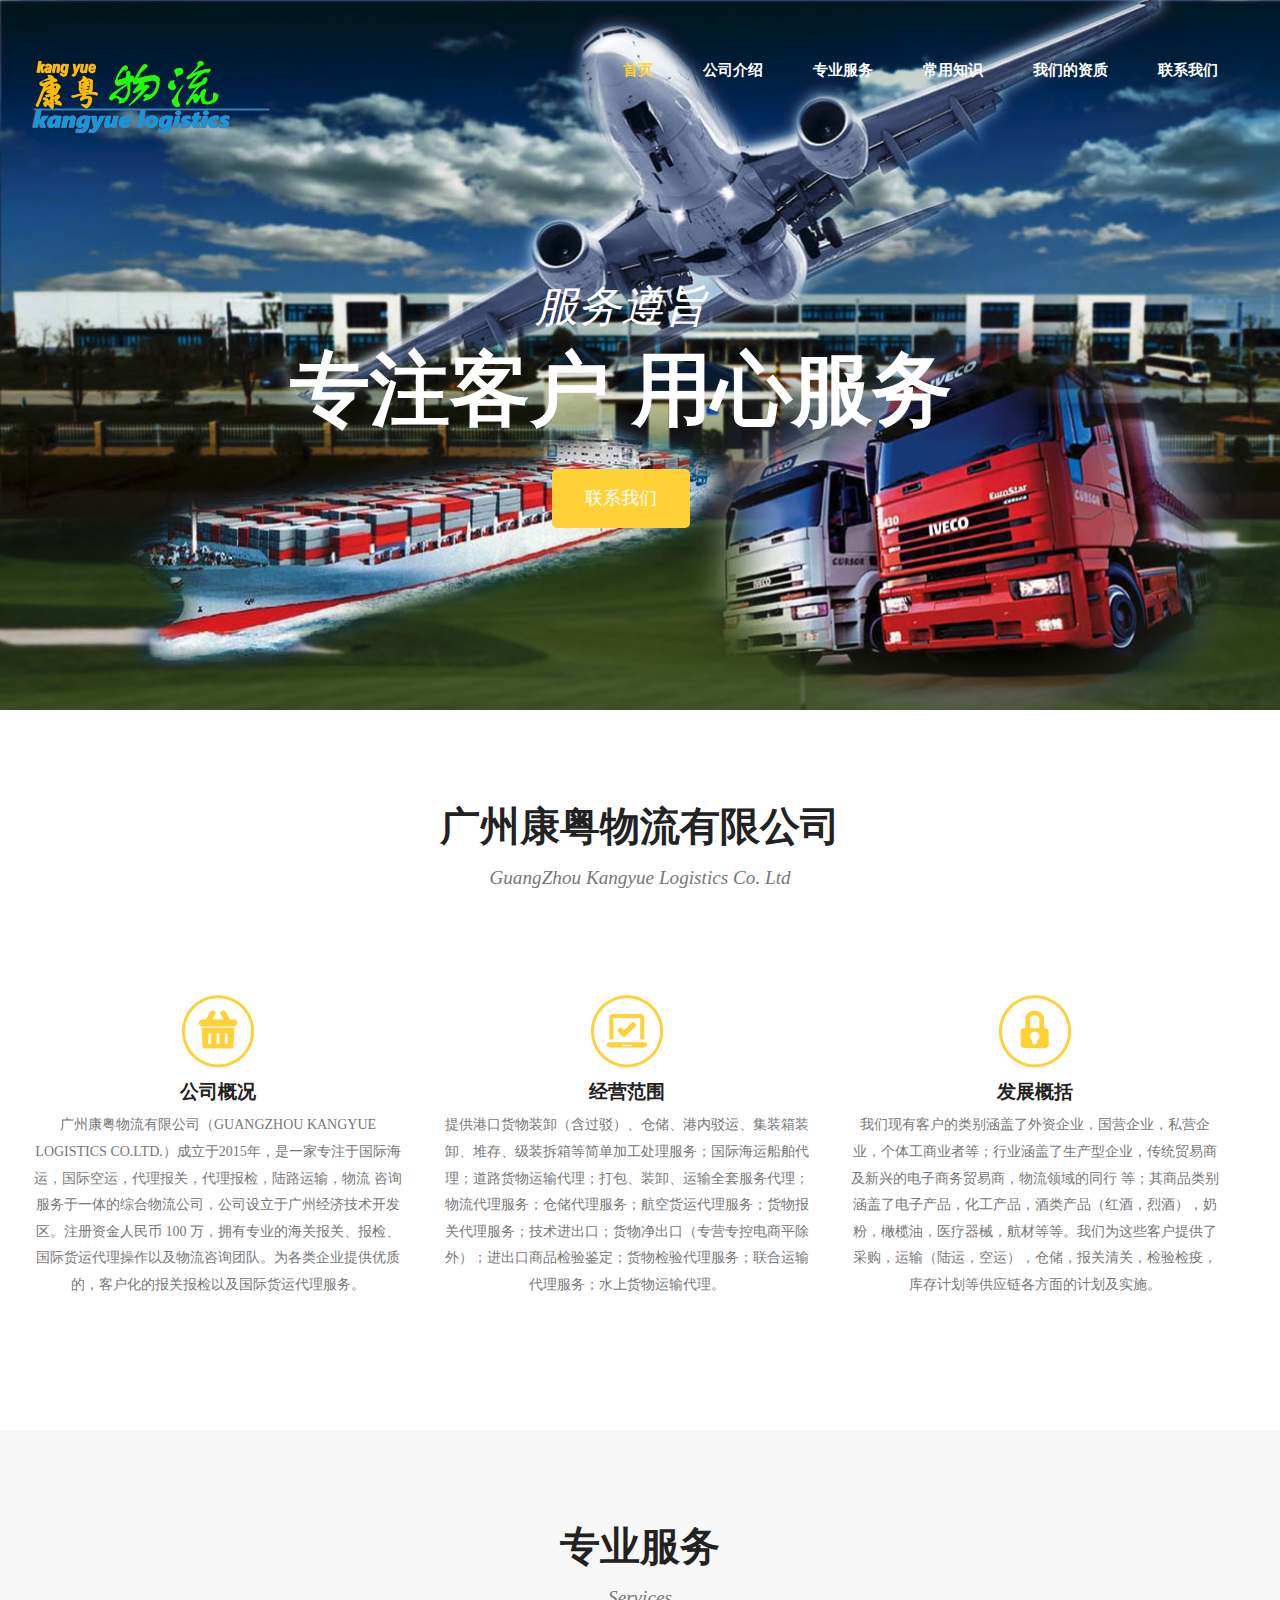
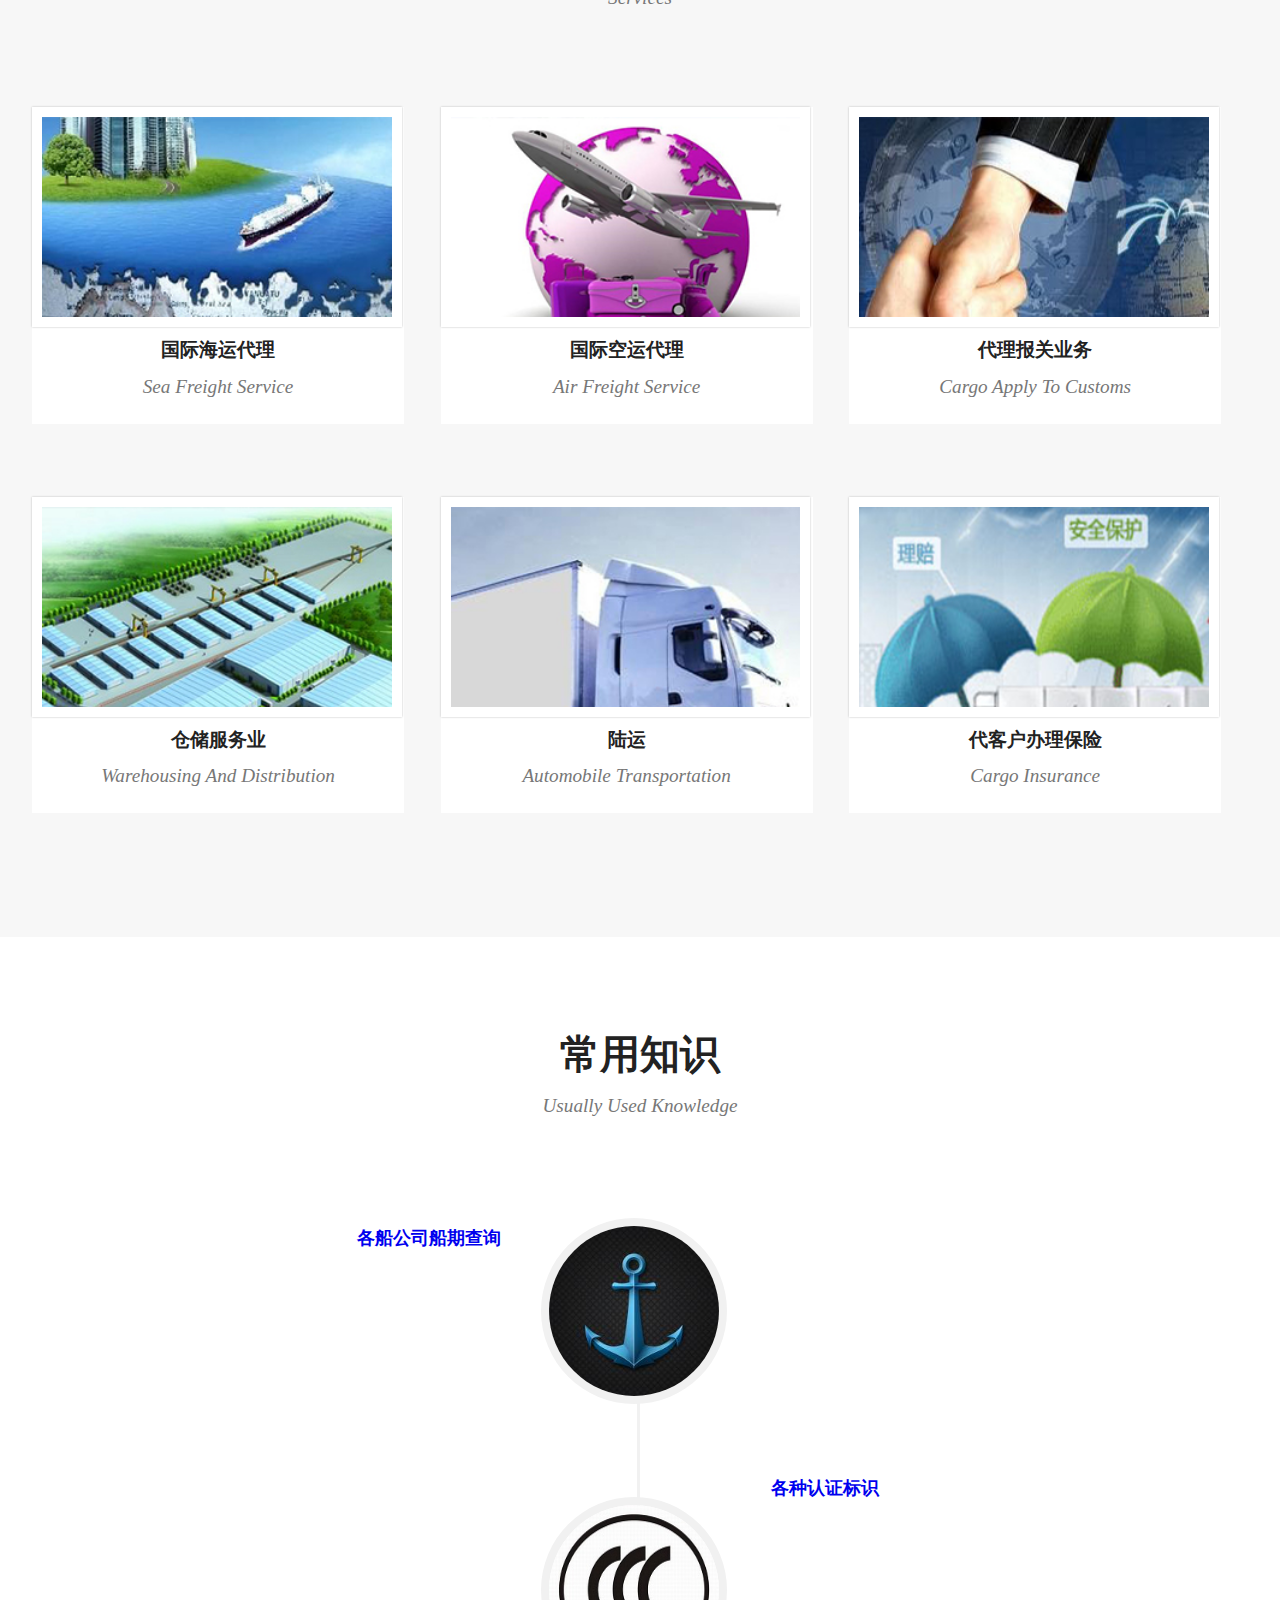
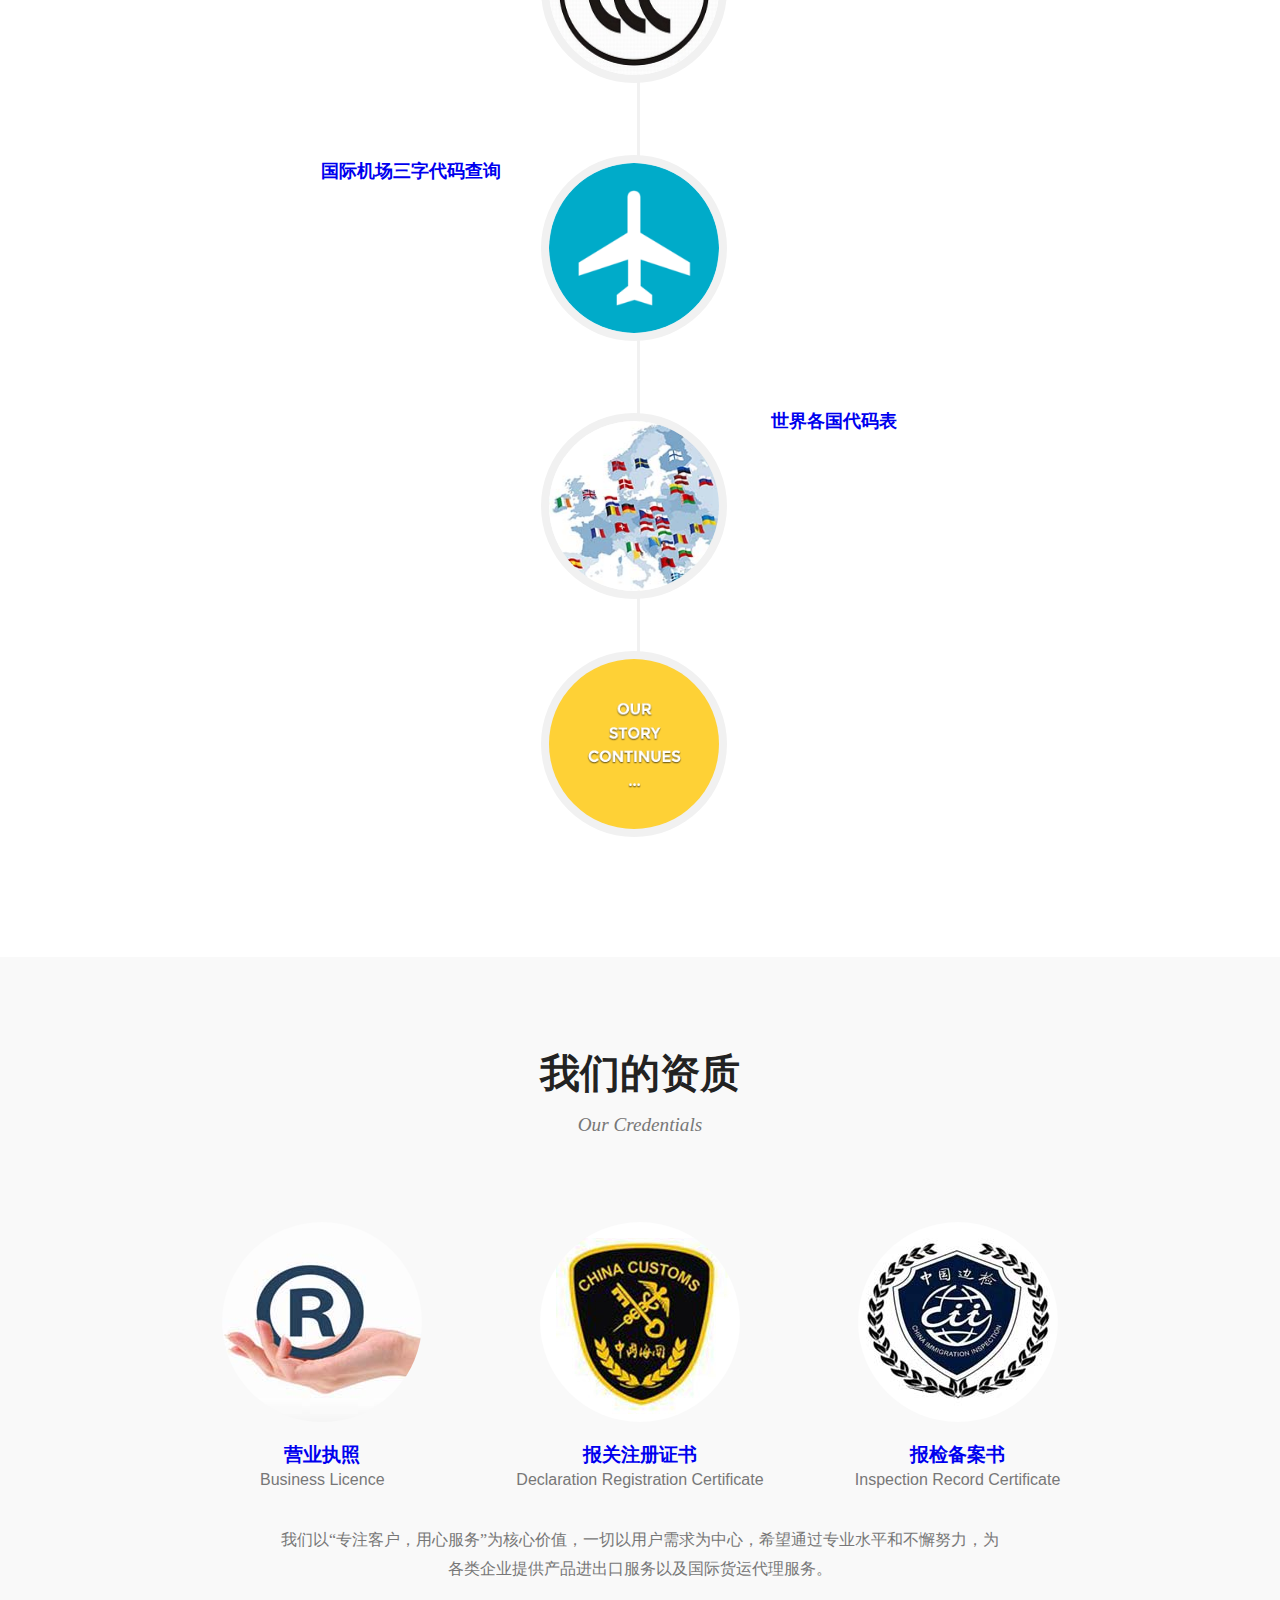
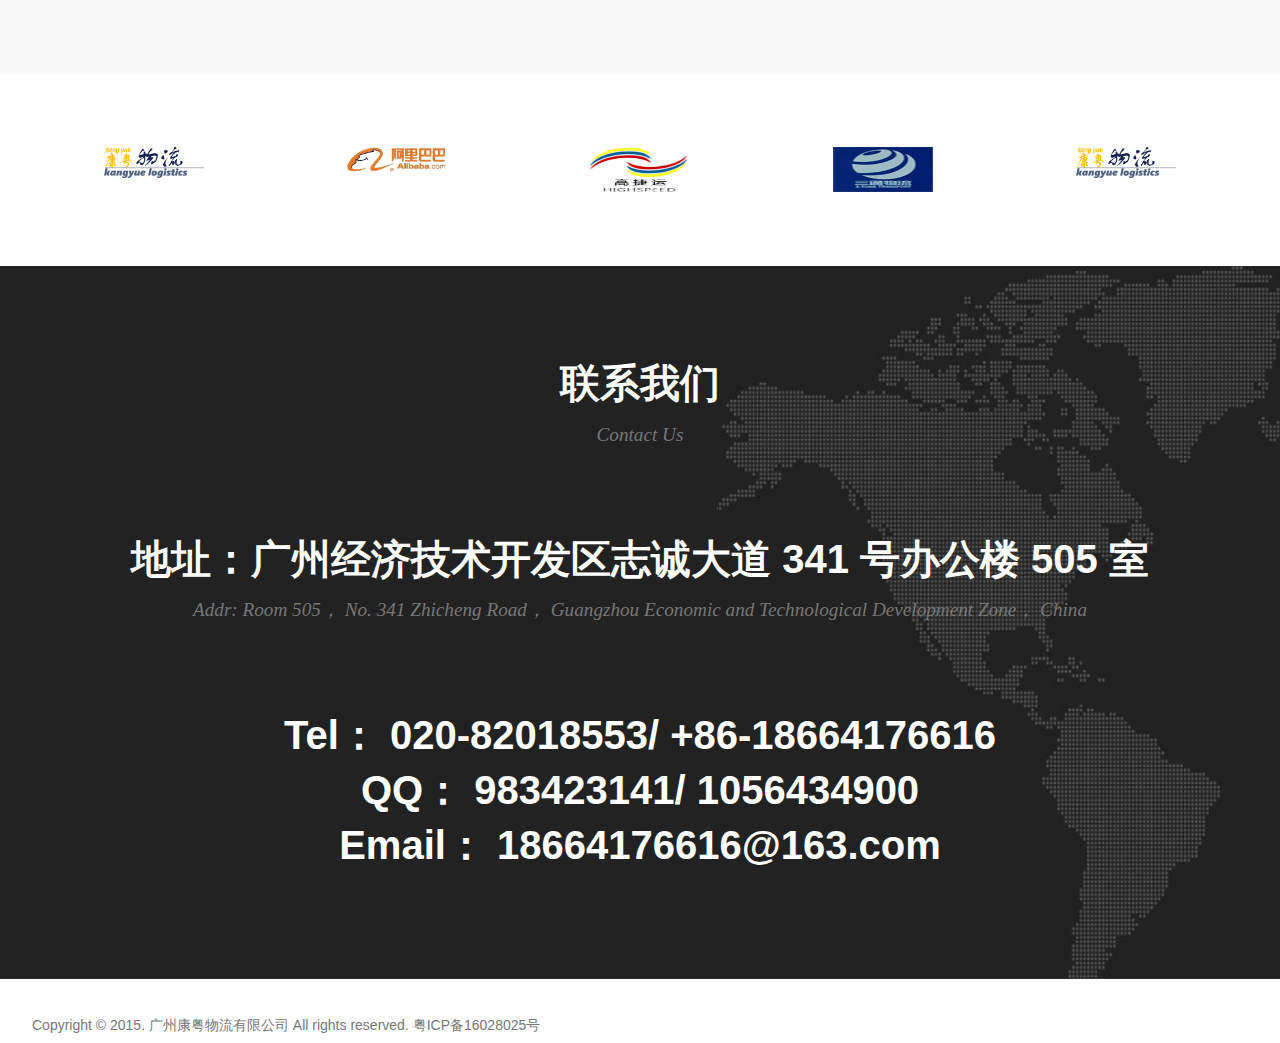
==== commit e7d519b8: "update" ====
--- a/index.html
+++ b/index.html
@@ -3,10 +3,10 @@
 <head>
 <meta http-equiv="Content-Type" content="text/html; charset=utf-8" />
 <meta name="viewport" content="width=device-width, initial-scale=1, maximum-scale=1">
-<title>首页-广州康粤物流有限公司</title>
+<title>广州康粤物流有限公司</title>
 <link href="css/style.css" rel="stylesheet" type="text/css" media="all" />
-<link href='http://fonts.googleapis.com/css?family=Open+Sans:400,800,700,600,300' rel='stylesheet' type='text/css'>
-<link href='http://fonts.googleapis.com/css?family=Droid+Serif:400,700,400italic,700italic' rel='stylesheet' type='text/css'>
+<!-- <link href='http://fonts.googleapis.com/css?family=Open+Sans:400,800,700,600,300' rel='stylesheet' type='text/css'>
+<link href='http://fonts.googleapis.com/css?family=Droid+Serif:400,700,400italic,700italic' rel='stylesheet' type='text/css'> -->
 <script type="text/javascript" src="js/jquery.min.js"></script>
 	 	<!---strat-slider---->
 	    <link rel="stylesheet" type="text/css" href="css/slider.css" />
@@ -352,9 +352,9 @@
 		  		<p class="a">Contact Us</p>
                 <h3>地址：广州经济技术开发区志诚大道 341 号办公楼 505 室</h3>
                 <p class="a">Addr: Room 505， No. 341 Zhicheng Road， Guangzhou Economic and Technological Development Zone， China</p>
-                                <h3>Tel： 020-82018553/ +86-1866417661</h3>
+                                <h3>Tel： 020-82018553/ +86-18664176616</h3>
                                 <h3>QQ：  983423141/ 1056434900</h3>
-                                <h3>Email： 18664176616@qq.com</h3>
+                                <h3>Email： 18664176616@163.com</h3>
                                 <p>&nbsp;</p>				 
    		    </div>
    		 </div>
@@ -364,7 +364,7 @@
 				<div class="bottom-footer">
 					<div class="wrap"> 
 						<div class="bottom-footer-left">
-							<p>Copyright &copy; 2015. 广州康粤物流有限公司 All rights reserved. 备案中</p>
+							<p>Copyright &copy; 2015. 广州康粤物流有限公司 All rights reserved. 粤ICP备16028025号</p>
 						</div>
 						<div class="bottom-footer-center">
 							<ul class="bottom-social-icons">
@@ -399,4 +399,4 @@
     s.parentNode.insertBefore(bp, s);
 })();
 </script>
-</html>+</html>
